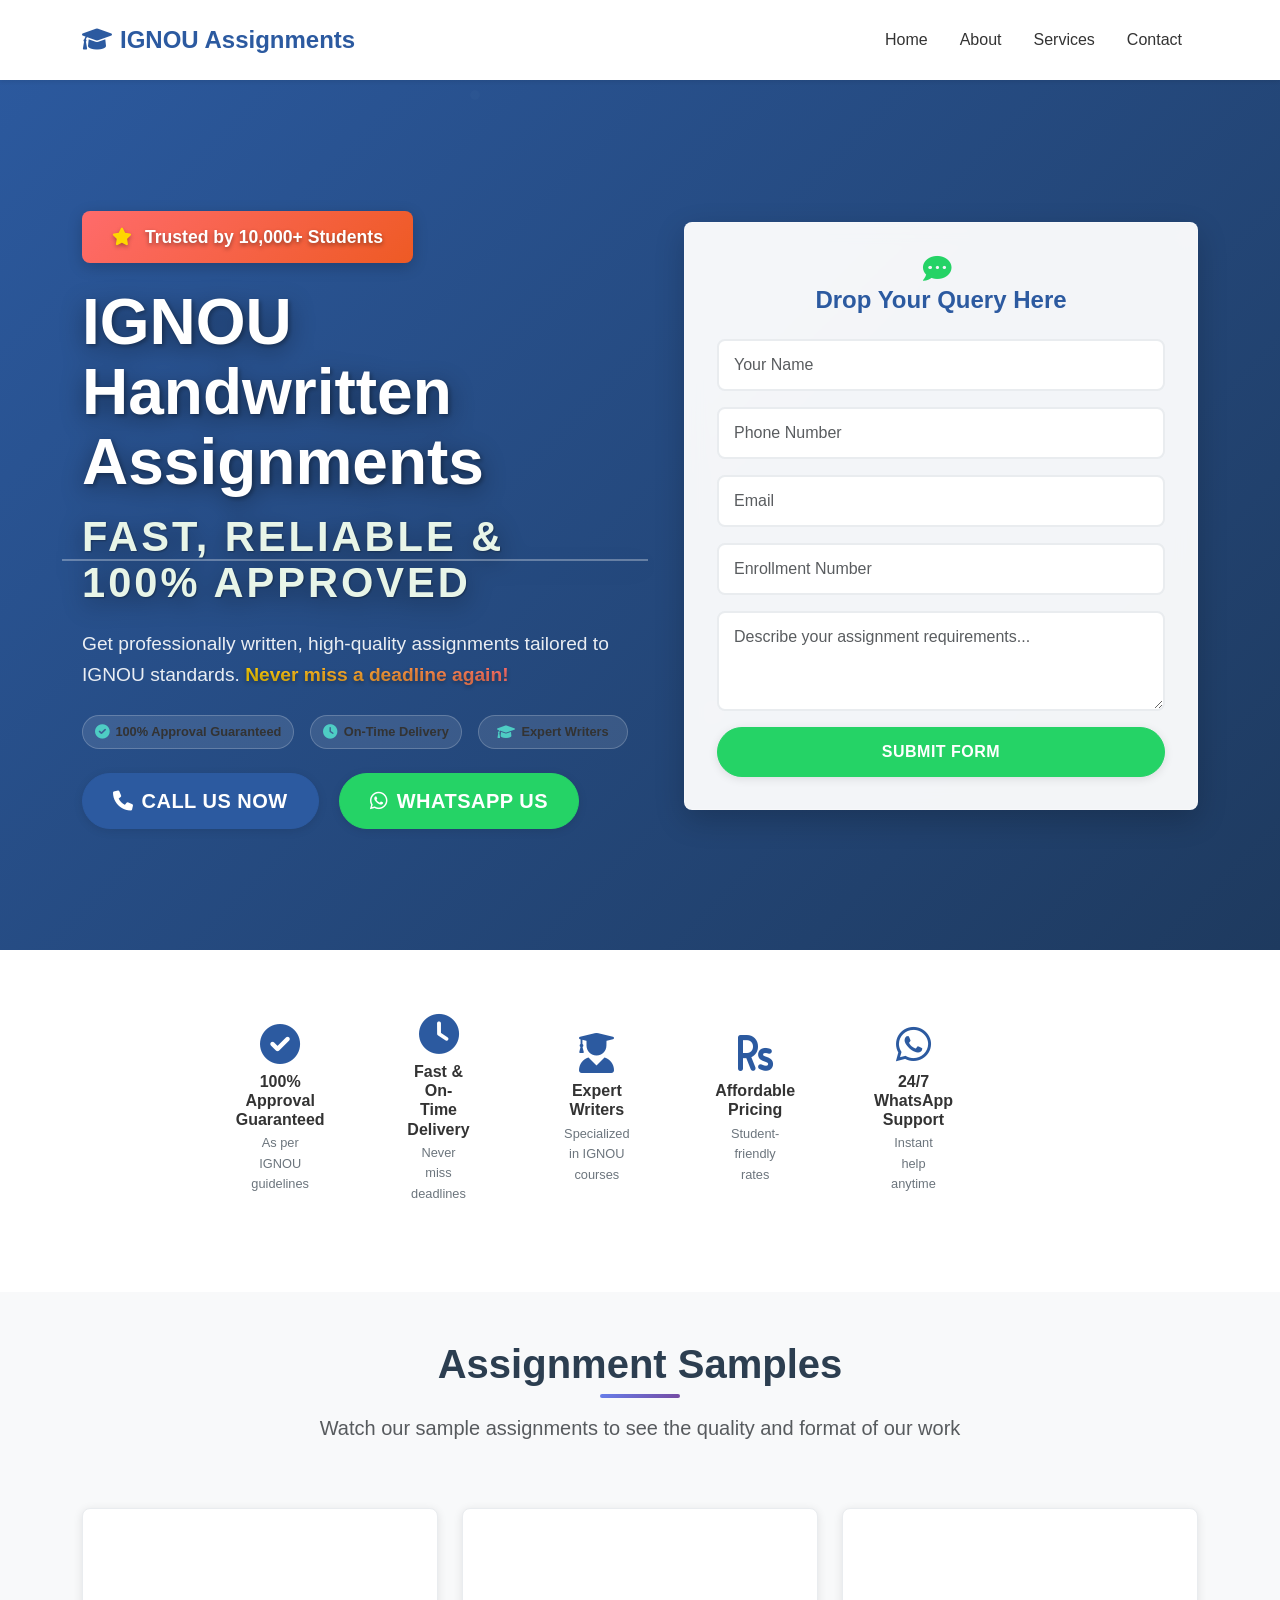
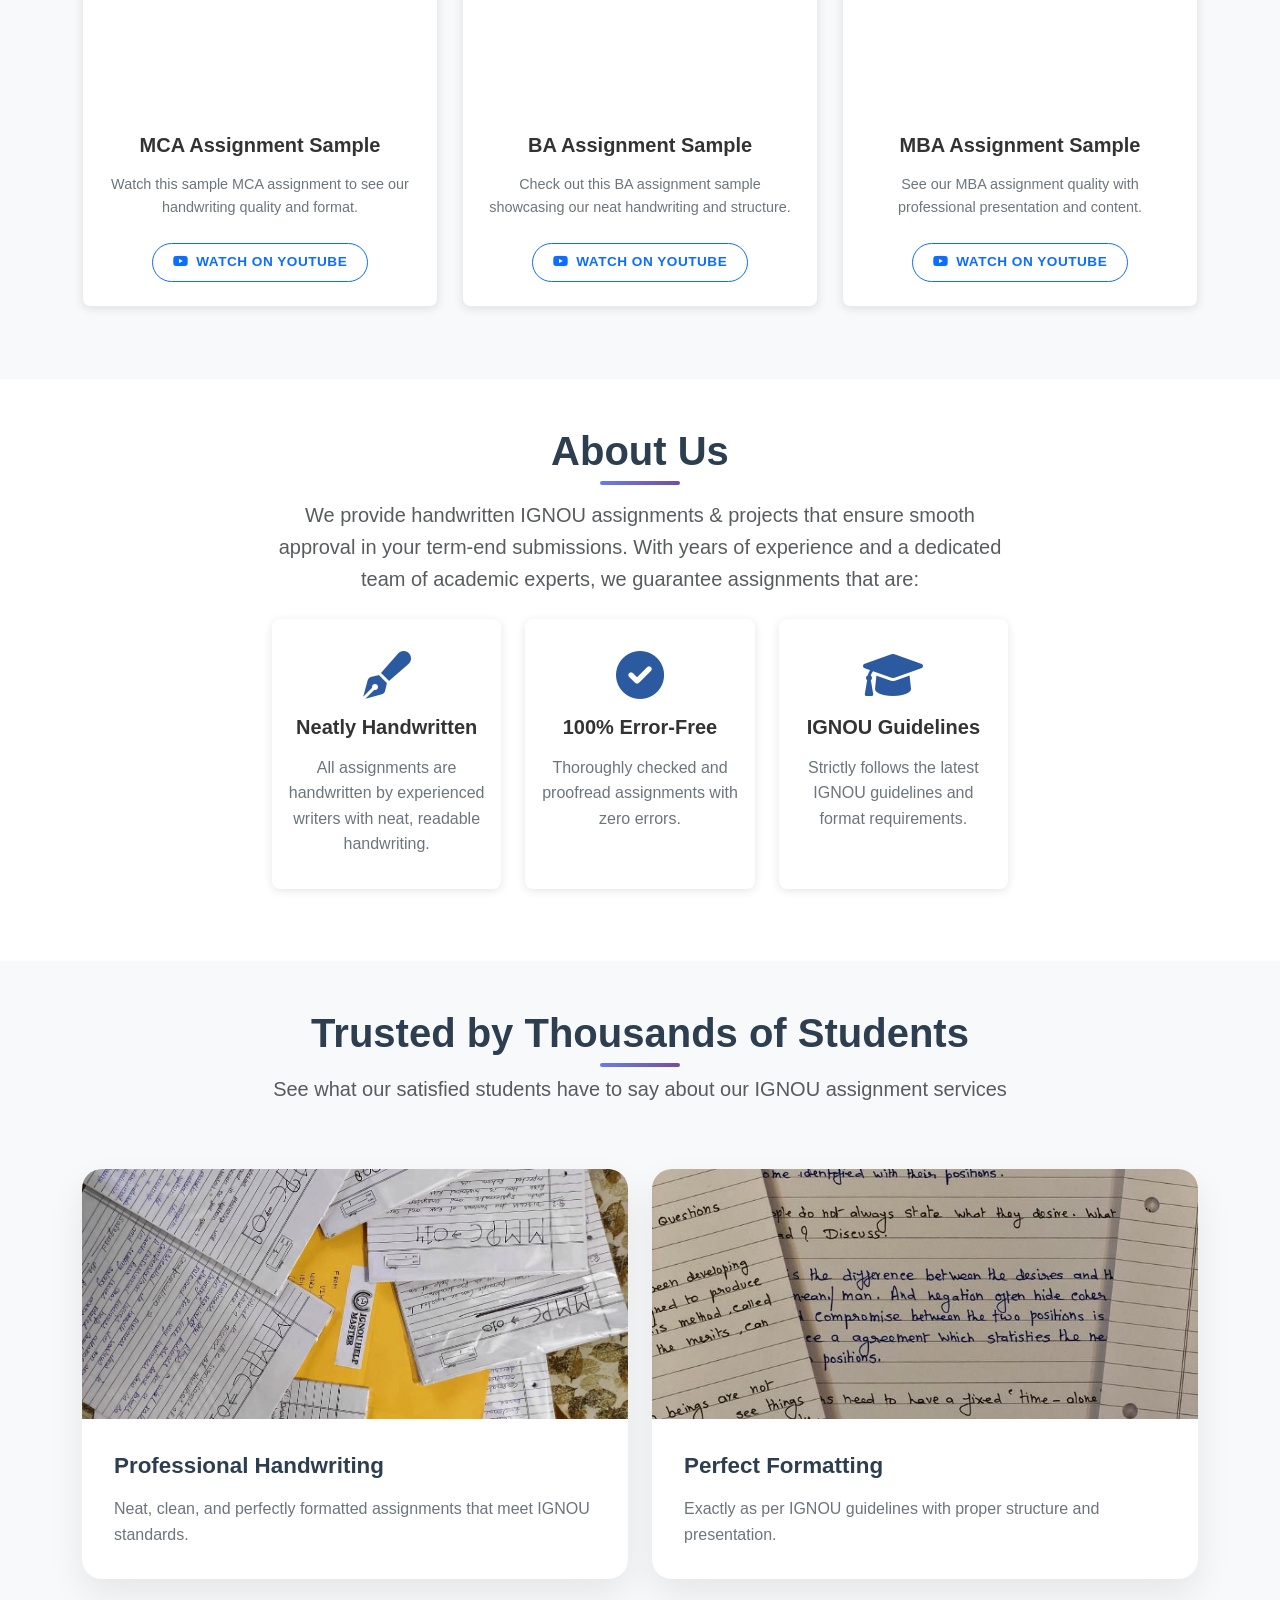
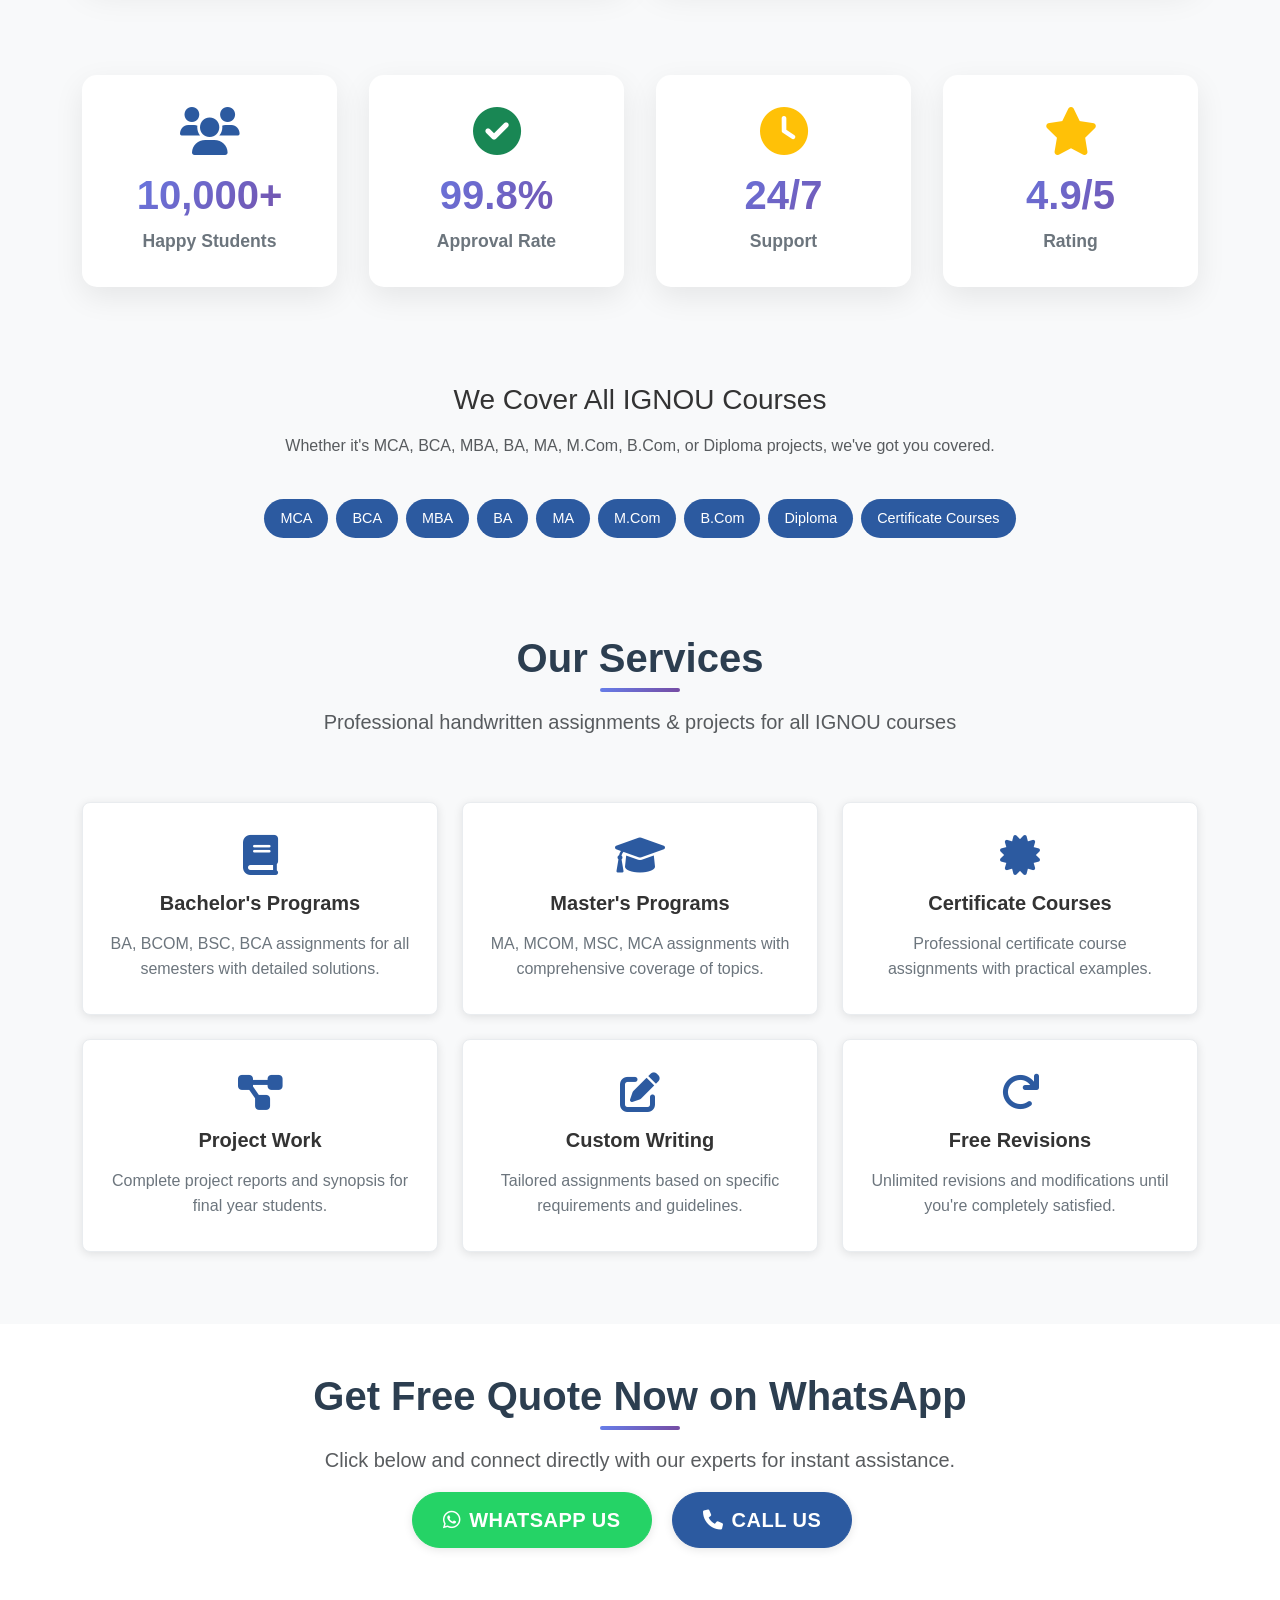
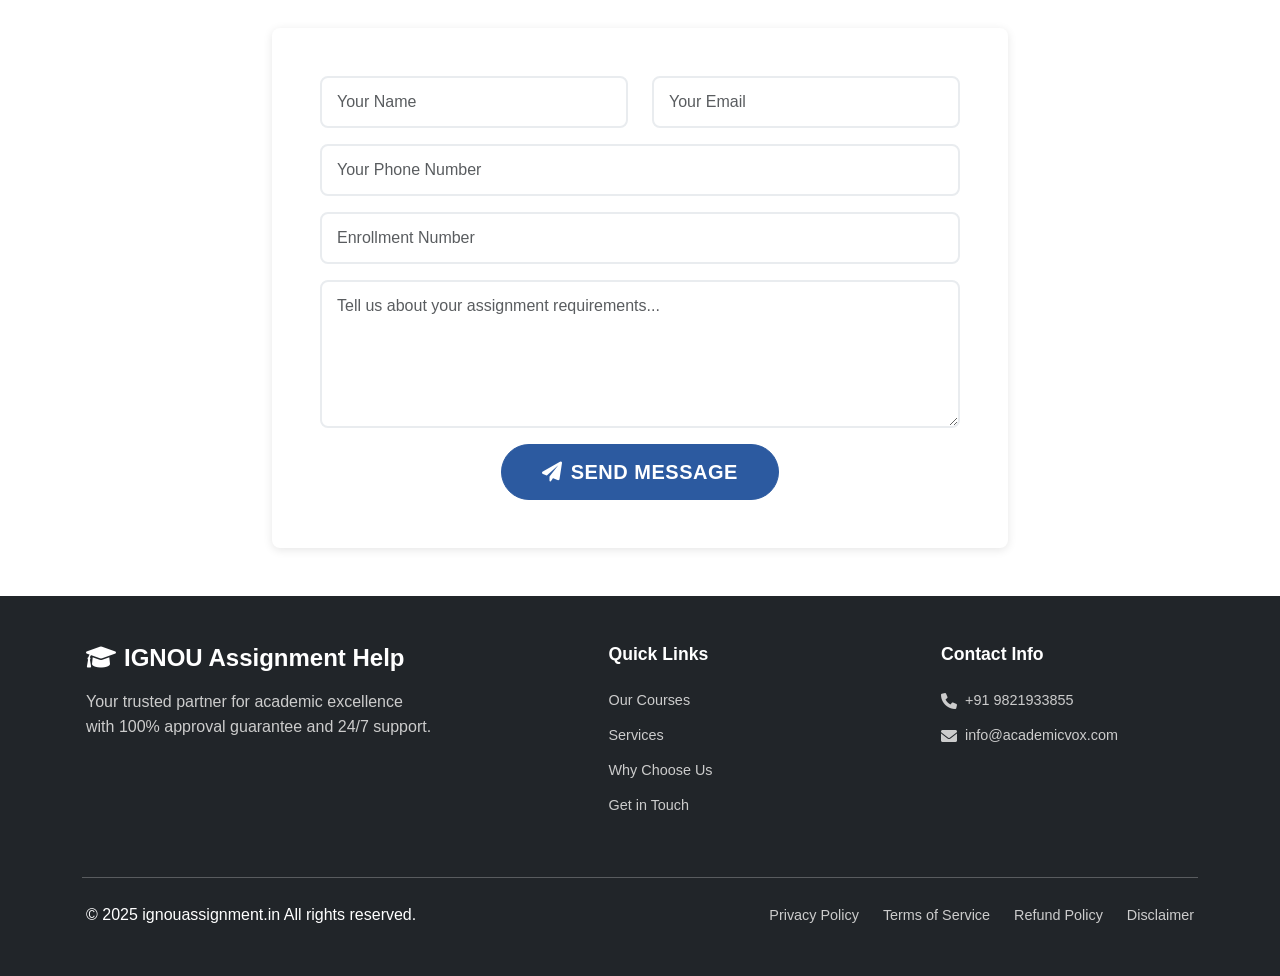
==== index.html @ 83b1ec59 "Add files via upload" ====
<!DOCTYPE html>
<html lang="en">
<head>
    <meta charset="UTF-8">
    <meta name="viewport" content="width=device-width, initial-scale=1.0">
    <title>IGNOU Handwritten Assignments - Professional Assignment Services</title>
    
    <!-- Bootstrap CSS -->
    <link href="https://cdn.jsdelivr.net/npm/bootstrap@5.3.0/dist/css/bootstrap.min.css" rel="stylesheet">
    
    <!-- Custom CSS -->
    <link rel="stylesheet" href="styles.css">
    
    <!-- Font Awesome for icons -->
    <link rel="stylesheet" href="https://cdnjs.cloudflare.com/ajax/libs/font-awesome/6.0.0/css/all.min.css">
</head>
<body>
    <!-- Navigation -->
    <nav class="navbar navbar-expand-lg navbar-light bg-white shadow-sm fixed-top">
        <div class="container">
            <a class="navbar-brand fw-bold text-primary" href="#home">
                <i class="fas fa-graduation-cap me-2"></i>IGNOU Assignments
            </a>
            <button class="navbar-toggler" type="button" data-bs-toggle="collapse" data-bs-target="#navbarNav">
                <span class="navbar-toggler-icon"></span>
            </button>
            <div class="collapse navbar-collapse" id="navbarNav">
                <ul class="navbar-nav ms-auto">
                    <li class="nav-item">
                        <a class="nav-link" href="#home">Home</a>
                    </li>
                    <li class="nav-item">
                        <a class="nav-link" href="#about">About</a>
                    </li>
                    <li class="nav-item">
                        <a class="nav-link" href="#services">Services</a>
                    </li>
                    <li class="nav-item">
                        <a class="nav-link" href="#contact">Contact</a>
                    </li>
                </ul>
            </div>
        </div>
    </nav>

    <!-- Hero Section -->
    <section id="home" class="hero-section">
        <div class="container">
            <div class="row align-items-center min-vh-100">
                <div class="col-lg-6">
                    <div class="hero-content">
                        <div class="hero-badge mb-3">
                            <i class="fas fa-star me-2"></i>
                            <span>Trusted by 10,000+ Students</span>
                        </div>
                        <h2 class="hero-title mb-4">
                            <span class="title-main">IGNOU Handwritten Assignments</span>
                            <span class="title-subtitle">Fast, Reliable & 100% Approved</span>
                        </h2>
                        <p class="hero-description mb-4">
                            Get professionally written, high-quality assignments tailored to IGNOU standards. 
                            <span class="highlight-text">Never miss a deadline again!</span>
                        </p>
                        <div class="hero-features mb-4">
                            <div class="feature-item">
                                <i class="fas fa-check-circle"></i>
                                <span>100% Approval Guaranteed</span>
                            </div>
                            <div class="feature-item">
                                <i class="fas fa-clock"></i>
                                <span>On-Time Delivery</span>
                            </div>
                            <div class="feature-item">
                                <i class="fas fa-graduation-cap"></i>
                                <span>Expert Writers</span>
                            </div>
                        </div>
                        <div class="hero-buttons">
                            <a href="tel:+919821933855" class="btn btn-primary btn-lg me-3 mb-2 hero-btn">
                                <i class="fas fa-phone me-2"></i>Call Us Now
                            </a>
                            <a href="https://wa.me/919821933855" class="btn btn-success btn-lg me-3 mb-2 hero-btn" target="_blank">
                                <i class="fab fa-whatsapp me-2"></i>WhatsApp Us
                            </a>
                            <!-- Debug button - remove in production -->
                            <button onclick="showQueryPopup()" class="btn btn-warning btn-lg me-3 mb-2 hero-btn" style="display: none;" id="debug-popup-btn">
                                <i class="fas fa-bug me-2"></i>Test Popup
                            </button>
                        </div>
                    </div>
                </div>
                <div class="col-lg-6">
                    <div class="hero-query-box">
                        <div class="query-box-header">
                            <i class="fas fa-comment-dots me-2"></i>
                            <h4>Drop Your Query Here</h4>
                        </div>
                        <form class="query-form" id="queryForm">
                            <div class="mb-3">
                                <input type="text" class="form-control" id="name" name="name" placeholder="Your Name" required>
                            </div>
                            <div class="mb-3">
                                <input type="tel" class="form-control" id="phone" name="phone" placeholder="Phone Number" required>
                            </div>
                            <div class="mb-3">
                                <input type="email" class="form-control" id="email" name="email" placeholder="Email" required>
                            </div>
                            <div class="mb-3">
                                <input type="text" class="form-control" id="enrollment" name="enrollment" placeholder="Enrollment Number" required>
                            </div>
                            <div class="mb-3">
                                <textarea class="form-control" id="requirements" name="requirements" rows="3" placeholder="Describe your assignment requirements..." required></textarea>
                            </div>
                            <button type="submit" class="btn btn-success w-100">
                                Submit Form
                            </button>
                        </form>
                    </div>
                </div>
            </div>
        </div>
    </section>

    <!-- Key Highlights Section -->
    <section class="py-5 bg-white">
        <div class="container">
            <div class="row">
                <div class="col-lg-10 mx-auto">
                    <div class="row text-center">
                        <div class="col-md-2 col-6 mb-4">
                            <div class="highlight-item">
                                <i class="fas fa-check-circle highlight-icon"></i>
                                <h6>100% Approval Guaranteed</h6>
                                <small>As per IGNOU guidelines</small>
                            </div>
                        </div>
                        <div class="col-md-2 col-6 mb-4">
                            <div class="highlight-item">
                                <i class="fas fa-clock highlight-icon"></i>
                                <h6>Fast & On-Time Delivery</h6>
                                <small>Never miss deadlines</small>
                            </div>
                        </div>
                        <div class="col-md-2 col-6 mb-4">
                            <div class="highlight-item">
                                <i class="fas fa-user-graduate highlight-icon"></i>
                                <h6>Expert Writers</h6>
                                <small>Specialized in IGNOU courses</small>
                            </div>
                        </div>
                        <div class="col-md-2 col-6 mb-4">
                            <div class="highlight-item">
                                <i class="fas fa-rupee-sign highlight-icon"></i>
                                <h6>Affordable Pricing</h6>
                                <small>Student-friendly rates</small>
                            </div>
                        </div>
                        <div class="col-md-2 col-6 mb-4">
                            <div class="highlight-item">
                                <i class="fab fa-whatsapp highlight-icon"></i>
                                <h6>24/7 WhatsApp Support</h6>
                                <small>Instant help anytime</small>
                            </div>
                        </div>
                    </div>
                </div>
            </div>
        </div>
    </section>

    <!-- Assignment Samples Section -->
    <section class="py-5 bg-light">
        <div class="container">
            <div class="row">
                <div class="col-lg-8 mx-auto text-center mb-5">
                    <h2 class="section-title mb-4">Assignment Samples</h2>
                    <p class="lead text-muted">
                        Watch our sample assignments to see the quality and format of our work
                    </p>
                </div>
            </div>
            <div class="row">
                <div class="col-lg-4 col-md-6 mb-4">
                    <div class="sample-card">
                        <div class="sample-video">
                            <iframe 
                                src="https://www.youtube.com/embed/5ghpol6Y5t8"
                                title="Sample Assignment 1"
                                frameborder="0" 
                                allow="accelerometer; autoplay; clipboard-write; encrypted-media; gyroscope; picture-in-picture" 
                                allowfullscreen>
                            </iframe>
                        </div>
                        <div class="sample-content">
                            <h5>MCA Assignment Sample</h5>
                            <p>Watch this sample MCA assignment to see our handwriting quality and format.</p>
                            <a href="https://www.youtube.com/watch?v=5ghpol6Y5t8&embeds_referring_euri=https%3A%2F%2Fsales.ignouprojects.in%2F&source_ve_path=Mjg2NjY" class="btn btn-outline-primary" target="_blank">
                                <i class="fab fa-youtube me-2"></i>Watch on YouTube
                            </a>
                        </div>
                    </div>
                </div>
                <div class="col-lg-4 col-md-6 mb-4">
                    <div class="sample-card">
                        <div class="sample-video">
                            <iframe 
                                src="https://www.youtube.com/embed/5ghpol6Y5t8"
                                title="Sample Assignment 2"
                                frameborder="0" 
                                allow="accelerometer; autoplay; clipboard-write; encrypted-media; gyroscope; picture-in-picture" 
                                allowfullscreen>
                            </iframe>
                        </div>
                        <div class="sample-content">
                            <h5>BA Assignment Sample</h5>
                            <p>Check out this BA assignment sample showcasing our neat handwriting and structure.</p>
                            <a href="https://www.youtube.com/watch?v=5ghpol6Y5t8&embeds_referring_euri=https%3A%2F%2Fsales.ignouprojects.in%2F&source_ve_path=Mjg2NjY" class="btn btn-outline-primary" target="_blank">
                                <i class="fab fa-youtube me-2"></i>Watch on YouTube
                            </a>
                        </div>
                    </div>
                </div>
                <div class="col-lg-4 col-md-6 mb-4">
                    <div class="sample-card">
                        <div class="sample-video">
                            <iframe 
                                src="https://www.youtube.com/embed/5ghpol6Y5t8"
                                title="Sample Assignment 3"
                                frameborder="0" 
                                allow="accelerometer; autoplay; clipboard-write; encrypted-media; gyroscope; picture-in-picture" 
                                allowfullscreen>
                            </iframe>
                        </div>
                        <div class="sample-content">
                            <h5>MBA Assignment Sample</h5>
                            <p>See our MBA assignment quality with professional presentation and content.</p>
                            <a href="https://www.youtube.com/watch?v=5ghpol6Y5t8&embeds_referring_euri=https%3A%2F%2Fsales.ignouprojects.in%2F&source_ve_path=Mjg2NjY" class="btn btn-outline-primary" target="_blank">
                                <i class="fab fa-youtube me-2"></i>Watch on YouTube
                            </a>
                        </div>
                    </div>
                </div>
            </div>
        </div>
    </section>

    <!-- About Us Section -->
    <section id="about" class="py-5">
        <div class="container">
            <div class="row">
                <div class="col-lg-8 mx-auto text-center">
                    <h2 class="section-title mb-4">About Us</h2>
                    <p class="lead text-muted mb-4">
                        We provide handwritten IGNOU assignments & projects that ensure smooth approval in your term-end submissions.
                        With years of experience and a dedicated team of academic experts, we guarantee assignments that are:
                    </p>
                    <div class="row">
                        <div class="col-md-4 mb-4">
                            <div class="feature-card">
                                <i class="fas fa-pen-fancy feature-icon"></i>
                                <h5>Neatly Handwritten</h5>
                                <p>All assignments are handwritten by experienced writers with neat, readable handwriting.</p>
                            </div>
                        </div>
                        <div class="col-md-4 mb-4">
                            <div class="feature-card">
                                <i class="fas fa-check-circle feature-icon"></i>
                                <h5>100% Error-Free</h5>
                                <p>Thoroughly checked and proofread assignments with zero errors.</p>
                            </div>
                        </div>
                        <div class="col-md-4 mb-4">
                            <div class="feature-card">
                                <i class="fas fa-graduation-cap feature-icon"></i>
                                <h5>IGNOU Guidelines</h5>
                                <p>Strictly follows the latest IGNOU guidelines and format requirements.</p>
                            </div>
                        </div>
                    </div>
                </div>
            </div>
        </div>
          </section>

      <!-- Social Proof Section -->
      <section class="py-5 bg-light">
          <div class="container">
              <div class="row justify-content-center mb-5">
                  <div class="col-lg-8 text-center">
                      <h2 class="section-title mb-3">Trusted by Thousands of Students</h2>
                      <p class="lead text-muted">See what our satisfied students have to say about our IGNOU assignment services</p>
                  </div>
              </div>
              
              <div class="row g-4">
                  <div class="col-lg-6">
                      <div class="social-proof-card">
                          <div class="card-image">
                              <img src="img2.jpg" alt="Assignment Sample 1" class="img-fluid">
                              <div class="image-overlay">
                                  <div class="overlay-content">
                                      <i class="fas fa-star text-warning"></i>
                                      <span class="rating-text">5.0 Rating</span>
                                  </div>
                              </div>
                          </div>
                          <div class="card-content">
                              <h5 class="card-title">Professional Handwriting</h5>
                              <p class="card-text">Neat, clean, and perfectly formatted assignments that meet IGNOU standards.</p>
                              
                          </div>
                      </div>
                  </div>
                  
                  <div class="col-lg-6">
                      <div class="social-proof-card">
                          <div class="card-image">
                              <img src="img1.jpg" alt="Assignment Sample 2" class="img-fluid">
                              <div class="image-overlay">
                                  <div class="overlay-content">
                                      <i class="fas fa-check-circle text-success"></i>
                                      <span class="rating-text">100% Approved</span>
                                  </div>
                              </div>
                          </div>
                          <div class="card-content">
                              <h5 class="card-title">Perfect Formatting</h5>
                              <p class="card-text">Exactly as per IGNOU guidelines with proper structure and presentation.</p>
                              
                          </div>
                      </div>
                  </div>
              </div>
              
              <div class="row mt-5">
                  <div class="col-12 text-center">
                      <div class="trust-indicators">
                          <div class="trust-item">
                              <i class="fas fa-users text-primary"></i>
                              <h4 class="trust-number">10,000+</h4>
                              <p class="trust-label">Happy Students</p>
                          </div>
                          <div class="trust-item">
                              <i class="fas fa-check-circle text-success"></i>
                              <h4 class="trust-number">99.8%</h4>
                              <p class="trust-label">Approval Rate</p>
                          </div>
                          <div class="trust-item">
                              <i class="fas fa-clock text-warning"></i>
                              <h4 class="trust-number">24/7</h4>
                              <p class="trust-label">Support</p>
                          </div>
                          <div class="trust-item">
                              <i class="fas fa-star text-warning"></i>
                              <h4 class="trust-number">4.9/5</h4>
                              <p class="trust-label">Rating</p>
                          </div>
                      </div>
                  </div>
              </div>
          </div>
      </section>
  
      <!-- Course Coverage Section -->
    <section class="py-5 bg-light">
        <div class="container">
            <div class="row">
                <div class="col-lg-8 mx-auto text-center mb-4">
                    <h3 class="mb-3">We Cover All IGNOU Courses</h3>
                    <p class="text-muted">Whether it's MCA, BCA, MBA, BA, MA, M.Com, B.Com, or Diploma projects, we've got you covered.</p>
                </div>
            </div>
            <div class="row">
                <div class="col-lg-10 mx-auto">
                    <div class="course-tags">
                        <span class="course-tag">MCA</span>
                        <span class="course-tag">BCA</span>
                        <span class="course-tag">MBA</span>
                        <span class="course-tag">BA</span>
                        <span class="course-tag">MA</span>
                        <span class="course-tag">M.Com</span>
                        <span class="course-tag">B.Com</span>
                        <span class="course-tag">Diploma</span>
                        <span class="course-tag">Certificate Courses</span>
                    </div>
                </div>
            </div>
        </div>
    </section>

    <!-- Services Section -->
    <section id="services" class="py-5 bg-light">
        <div class="container">
            <div class="row">
                <div class="col-lg-8 mx-auto text-center mb-5">
                    <h2 class="section-title mb-4">Our Services</h2>
                    <p class="lead text-muted">
                        Professional handwritten assignments & projects for all IGNOU courses
                    </p>
                </div>
            </div>
            <div class="row">
                <div class="col-lg-4 col-md-6 mb-4">
                    <div class="service-card">
                        <i class="fas fa-book service-icon"></i>
                        <h5>Bachelor's Programs</h5>
                        <p>BA, BCOM, BSC, BCA assignments for all semesters with detailed solutions.</p>
                    </div>
                </div>
                <div class="col-lg-4 col-md-6 mb-4">
                    <div class="service-card">
                        <i class="fas fa-graduation-cap service-icon"></i>
                        <h5>Master's Programs</h5>
                        <p>MA, MCOM, MSC, MCA assignments with comprehensive coverage of topics.</p>
                    </div>
                </div>
                <div class="col-lg-4 col-md-6 mb-4">
                    <div class="service-card">
                        <i class="fas fa-certificate service-icon"></i>
                        <h5>Certificate Courses</h5>
                        <p>Professional certificate course assignments with practical examples.</p>
                    </div>
                </div>
                <div class="col-lg-4 col-md-6 mb-4">
                    <div class="service-card">
                        <i class="fas fa-project-diagram service-icon"></i>
                        <h5>Project Work</h5>
                        <p>Complete project reports and synopsis for final year students.</p>
                    </div>
                </div>
                <div class="col-lg-4 col-md-6 mb-4">
                    <div class="service-card">
                        <i class="fas fa-edit service-icon"></i>
                        <h5>Custom Writing</h5>
                        <p>Tailored assignments based on specific requirements and guidelines.</p>
                    </div>
                </div>
                <div class="col-lg-4 col-md-6 mb-4">
                    <div class="service-card">
                        <i class="fas fa-redo service-icon"></i>
                        <h5>Free Revisions</h5>
                        <p>Unlimited revisions and modifications until you're completely satisfied.</p>
                    </div>
                </div>
            </div>
        </div>
    </section>

    <!-- Contact Section -->
    <section id="contact" class="py-5">
        <div class="container">
            <div class="row">
                <div class="col-lg-8 mx-auto text-center mb-5">
                    <h2 class="section-title mb-4">Get Free Quote Now on WhatsApp</h2>
                    <p class="lead text-muted">
                        Click below and connect directly with our experts for instant assistance.
                    </p>
                    <div class="cta-buttons mb-4">
                        <a href="https://wa.me/919821933855" class="btn btn-success btn-lg me-3 mb-2" target="_blank">
                            <i class="fab fa-whatsapp me-2"></i>WhatsApp Us
                        </a>
                        <a href="tel:+919821933855" class="btn btn-primary btn-lg me-3 mb-2">
                            <i class="fas fa-phone me-2"></i>Call Us
                        </a>
                        
                    </div>
                </div>
            </div>
            <div class="row">
                <div class="col-lg-8 mx-auto">
                    <div class="contact-form">
                        <form id="contactForm">
                            <div class="row">
                                <div class="col-md-6 mb-3">
                                    <input type="text" class="form-control" id="contactName" name="name" placeholder="Your Name" required>
                                </div>
                                <div class="col-md-6 mb-3">
                                    <input type="email" class="form-control" id="contactEmail" name="email" placeholder="Your Email" required>
                                </div>
                            </div>
                            <div class="mb-3">
                                <input type="tel" class="form-control" id="contactPhone" name="phone" placeholder="Your Phone Number">
                            </div>
                                            <div class="mb-3">
                    <input type="text" class="form-control" id="contactEnrollment" name="enrollment" placeholder="Enrollment Number" required>
                </div>
                            <div class="mb-3">
                                <textarea class="form-control" id="contactMessage" name="message" rows="5" placeholder="Tell us about your assignment requirements..." required></textarea>
                            </div>
                            <div class="text-center">
                                <button type="submit" class="btn btn-primary btn-lg">
                                    <i class="fas fa-paper-plane me-2"></i>Send Message
                                </button>
                            </div>
                        </form>
                    </div>
                </div>
            </div>
        </div>
    </section>

    <!-- Footer -->
    <footer class="bg-dark text-white py-5">
        <div class="container">
            <div class="row justify-content-between">
                <div class="col-lg-4 col-md-6 mb-4">
                    <h5 class="footer-brand">
                        <i class="fas fa-graduation-cap me-2"></i>IGNOU Assignment Help
                    </h5>
                    <p class="footer-description">
                        Your trusted partner for academic excellence with 100% approval guarantee and 24/7 support.
                    </p>
                </div>
                <div class="col-lg-2 col-md-6 mb-4">
                    <h6 class="footer-title">Quick Links</h6>
                    <ul class="footer-links">
                        <li><a href="#about">Our Courses</a></li>
                        <li><a href="#services">Services</a></li>
                        <li><a href="#about">Why Choose Us</a></li>
                        <li><a href="#contact">Get in Touch</a></li>
                    </ul>
                </div>
                <div class="col-lg-3 col-md-6 mb-4">
                    <h6 class="footer-title">Contact Info</h6>
                    <div class="contact-info">
                        <p>
                            <i class="fas fa-phone me-2"></i>
                            <a href="tel:+919821933855">+91 9821933855</a>
                        </p>
                        <p>
                            <i class="fas fa-envelope me-2"></i>
                            <a href="mailto:info@academicvox.com">info@academicvox.com</a>
                        </p>
                    </div>
                </div>
            </div>
            <hr class="my-4">
            <div class="row align-items-center">
                <div class="col-md-6">
                    <p class="mb-0">&copy; 2025 ignouassignment.in All rights reserved.</p>
                </div>
                <div class="col-md-6 text-md-end">
                    <div class="footer-bottom-links">
                        <a href="#" target="_blank">Privacy Policy</a>
                        <a href="#" target="_blank">Terms of Service</a>
                        <a href="#" target="_blank">Refund Policy</a>
                        <a href="#" target="_blank">Disclaimer</a>
                    </div>
                </div>
            </div>
        </div>
    </footer>

    <!-- Query Popup -->
    <div id="query-popup" class="query-popup">
        <div class="query-popup-overlay" onclick="closeQueryPopup()"></div>
        <div class="query-popup-content">
            <div class="query-popup-header">
                <h4><i class="fas fa-comment-dots me-2"></i>Have a Question?</h4>
                <button class="query-popup-close" onclick="closeQueryPopup()">&times;</button>
            </div>
            <div class="query-popup-body">
                <p class="text-muted mb-3">Drop your query below and we'll get back to you within 24 hours!</p>
                <form id="queryPopupForm">
                    <div class="mb-3">
                        <input type="text" class="form-control" id="popupName" name="name" placeholder="Your Name" required>
                    </div>
                    <div class="mb-3">
                        <input type="email" class="form-control" id="popupEmail" name="email" placeholder="Your Email" required>
                    </div>
                    <div class="mb-3">
                        <textarea class="form-control" id="popupQuery" name="query" rows="4" placeholder="Your Query..." required></textarea>
                    </div>
                    <button type="submit" class="btn btn-primary w-100">
                        <i class="fas fa-paper-plane me-2"></i>Send Query
                    </button>
                </form>
            </div>
        </div>
    </div>

    
    <!-- Bootstrap JS -->
    <script src="https://cdn.jsdelivr.net/npm/bootstrap@5.3.0/dist/js/bootstrap.bundle.min.js"></script>
    
    
    <!-- Custom JS -->
    <script src="script.js">

        // For Query Form
document.getElementById("queryForm").addEventListener("submit", function (e) {
    e.preventDefault(); // stop default refresh
    if (this.checkValidity()) {
        window.location.href = "thank-you.html";
    } else {
        this.reportValidity();
    }
});

// For Contact Form
document.getElementById("contactForm").addEventListener("submit", function (e) {
    e.preventDefault();
    if (this.checkValidity()) {
        window.location.href = "thank-you.html";
    } else {
        this.reportValidity();
    }
});

    </script>
</body>
</html>
---- styles.css ----
/* Custom CSS for IGNOU Assignments Website */

/* Root Variables */
:root {
    --primary-color: #2c5aa0;
    --secondary-color: #f8f9fa;
    --accent-color: #25d366;
    --text-dark: #333;
    --text-muted: #6c757d;
    --shadow: 0 2px 10px rgba(0,0,0,0.1);
    --border-radius: 8px;
}

/* Global Styles */
body {
    font-family: 'Segoe UI', Tahoma, Geneva, Verdana, sans-serif;
    line-height: 1.6;
    color: var(--text-dark);
}

/* Smooth scrolling */
html {
    scroll-behavior: smooth;
}

/* Navigation Styles */
.navbar {
    transition: all 0.3s ease;
    padding: 1rem 0;
}

.navbar-brand {
    font-size: 1.5rem;
    color: var(--primary-color) !important;
}

.nav-link {
    font-weight: 500;
    color: var(--text-dark) !important;
    transition: color 0.3s ease;
    margin: 0 0.5rem;
}

.nav-link:hover {
    color: var(--primary-color) !important;
}

/* Hero Section */
.hero-section {
    background: linear-gradient(135deg, var(--primary-color) 0%, #1e3a5f 100%);
    min-height: 100vh;
    display: flex;
    align-items: center;
    position: relative;
    overflow: hidden;
    padding-top: 50px;
}

.hero-section::before {
    content: '';
    position: absolute;
    top: 0;
    left: 0;
    right: 0;
    bottom: 0;
    background: url('data:image/svg+xml,<svg xmlns="http://www.w3.org/2000/svg" viewBox="0 0 100 100"><defs><pattern id="grain" width="100" height="100" patternUnits="userSpaceOnUse"><circle cx="25" cy="25" r="1" fill="rgba(255,255,255,0.1)"/><circle cx="75" cy="75" r="1" fill="rgba(255,255,255,0.1)"/><circle cx="50" cy="10" r="0.5" fill="rgba(255,255,255,0.05)"/><circle cx="10" cy="60" r="0.5" fill="rgba(255,255,255,0.05)"/><circle cx="90" cy="40" r="0.5" fill="rgba(255,255,255,0.05)"/></pattern></defs><rect width="100" height="100" fill="url(%23grain)"/></svg>') repeat;
    opacity: 0.3;
}

.hero-content {
    position: relative;
    z-index: 2;
}

/* Enhanced Hero Title */
.hero-title {
    font-size: 4rem;
    font-weight: 900;
    line-height: 1.1;
    margin-bottom: 1.5rem;
    text-shadow: 4px 4px 8px rgba(0,0,0,0.5), 0 0 25px rgba(255,255,255,0.4);
    animation: titleSlideIn 1s ease-out;
    filter: drop-shadow(0 6px 12px rgba(0,0,0,0.4));
}

.title-main {
    display: block;
    color: #ffffff;
    margin-bottom: 0.5rem;
    position: relative;
    text-shadow: 2px 2px 4px rgba(0,0,0,0.3);
    font-family: 'Arial Black', Arial, sans-serif;
}

.title-subtitle {
    display: block;
    font-size: 0.65em;
    font-weight: 700;
    color: #e8f5e8;
    text-transform: uppercase;
    letter-spacing: 3px;
    position: relative;
    margin-top: 1rem;
    text-shadow: 1px 1px 2px rgba(0,0,0,0.3);
}

.title-subtitle::before {
    content: '';
    position: absolute;
    top: 50%;
    left: -20px;
    right: -20px;
    height: 2px;
    background: rgba(255, 255, 255, 0.3);
    transform: translateY(-50%);
    z-index: -1;
}

@keyframes titleSlideIn {
    0% {
        opacity: 0;
        transform: translateY(50px);
    }
    100% {
        opacity: 1;
        transform: translateY(0);
    }
}

@keyframes titleGlow {
    0% {
        text-shadow: 2px 2px 4px rgba(0,0,0,0.3), 0 0 20px rgba(255,255,255,0.1);
    }
    100% {
        text-shadow: 2px 2px 4px rgba(0,0,0,0.3), 0 0 30px rgba(255,255,255,0.2);
    }
}

/* Hero Badge */
.hero-badge {
    display: inline-block;
    background: linear-gradient(135deg, #ff6b6b, #ee5a24);
    border: none;
    border-radius: 8px;
    padding: 12px 30px;
    font-size: 1.1rem;
    font-weight: 800;
    color: #ffffff;
    text-shadow: 0 2px 4px rgba(0, 0, 0, 0.4);
    box-shadow: 0 4px 15px rgba(0, 0, 0, 0.2);
    animation: fadeInUp 1s ease-out 0.2s both;
    margin-top: 3rem;
    margin-bottom: 2rem;
    position: relative;
    overflow: hidden;
}

.hero-badge::before {
    content: '';
    position: absolute;
    top: 0;
    left: -100%;
    width: 100%;
    height: 100%;
    background: linear-gradient(90deg, transparent, rgba(255, 255, 255, 0.3), transparent);
    transition: left 0.6s ease;
}

.hero-badge:hover::before {
    left: 100%;
}

.hero-badge i {
    color: #ffd700;
    text-shadow: 0 2px 4px rgba(0, 0, 0, 0.3);
    margin-right: 8px;
}

/* Hero Description */
.hero-description {
    font-size: 1.2rem;
    line-height: 1.6;
    color: rgba(255, 255, 255, 0.9);
    animation: fadeInUp 1s ease-out 0.6s both;
}

.highlight-text {
    background: linear-gradient(45deg, #ffd700, #ff6b6b);
    -webkit-background-clip: text;
    -webkit-text-fill-color: transparent;
    background-clip: text;
    font-weight: 700;
    text-shadow: 0 2px 4px rgba(0, 0, 0, 0.3);
}

/* Hero Features */
.hero-features {
    display: flex;
    flex-wrap: nowrap;
    gap: 1rem;
    animation: fadeInUp 1s ease-out 0.8s both;
    margin-top: 1rem;
}

.feature-item {
    display: flex;
    align-items: center;
    gap: 0.4rem;
    background: rgba(255, 255, 255, 0.1);
    backdrop-filter: blur(10px);
    border: 1px solid rgba(255, 255, 255, 0.2);
    border-radius: 20px;
    padding: 6px 12px;
    font-size: 0.8rem;
    font-weight: 600;
    transition: all 0.3s ease;
    flex: 1;
    justify-content: center;
    white-space: nowrap;
}

.feature-item:hover {
    background: rgba(255, 255, 255, 0.2);
    transform: translateY(-2px);
}

.feature-item i {
    color: #4ecdc4;
    font-size: 0.9rem;
}

/* Hero Buttons */
.hero-buttons {
    animation: fadeInUp 1s ease-out 1s both;
}

.hero-btn {
    border-radius: 50px;
    padding: 15px 30px;
    font-weight: 600;
    text-transform: uppercase;
    letter-spacing: 1px;
    transition: all 0.3s ease;
    box-shadow: 0 4px 15px rgba(0, 0, 0, 0.2);
    position: relative;
    overflow: hidden;
}

.hero-btn::before {
    content: '';
    position: absolute;
    top: 0;
    left: -100%;
    width: 100%;
    height: 100%;
    background: linear-gradient(90deg, transparent, rgba(255, 255, 255, 0.2), transparent);
    transition: left 0.5s ease;
}

.hero-btn:hover::before {
    left: 100%;
}

.hero-btn:hover {
    transform: translateY(-3px);
    box-shadow: 0 8px 25px rgba(0, 0, 0, 0.3);
}


/* Additional Animations */
@keyframes fadeInUp {
    from {
        opacity: 0;
        transform: translateY(30px);
    }
    to {
        opacity: 1;
        transform: translateY(0);
    }
}

@keyframes pulse {
    0%, 100% {
        transform: scale(1);
    }
    50% {
        transform: scale(1.1);
    }
}

@keyframes badgeGlow {
    0% {
        box-shadow: 0 4px 15px rgba(0, 0, 0, 0.2), 0 0 20px rgba(255, 255, 255, 0.1);
    }
    100% {
        box-shadow: 0 4px 15px rgba(0, 0, 0, 0.2), 0 0 30px rgba(255, 255, 255, 0.3);
    }
}

@keyframes starTwinkle {
    0%, 100% {
        transform: scale(1) rotate(0deg);
        opacity: 1;
    }
    50% {
        transform: scale(1.2) rotate(180deg);
        opacity: 0.8;
    }
}

@keyframes titleShine {
    0% {
        background-position: -200% center;
    }
    100% {
        background-position: 200% center;
    }
}





.hero-image {
    position: relative;
    z-index: 2;
}

/* Hero Query Box */
.hero-query-box {
    background: rgba(255, 255, 255, 0.95);
    border-radius: var(--border-radius);
    padding: 2rem;
    box-shadow: 0 10px 30px rgba(0,0,0,0.2);
    backdrop-filter: blur(10px);
    border: 1px solid rgba(255, 255, 255, 0.3);
    margin-left: 2rem;
    margin-top: 2rem;
}

.query-box-header {
    text-align: center;
    margin-bottom: 1.5rem;
    color: var(--primary-color);
}

.query-box-header h4 {
    font-weight: 600;
    margin: 0;
    font-size: 1.5rem;
}

.query-box-header i {
    font-size: 1.8rem;
    color: var(--accent-color);
}

.query-form .form-control {
    border: 2px solid #e9ecef;
    border-radius: var(--border-radius);
    padding: 12px 15px;
    font-size: 1rem;
    transition: all 0.3s ease;
    background: white;
}

.query-form .form-control:focus {
    border-color: var(--primary-color);
    box-shadow: 0 0 0 0.2rem rgba(44, 90, 160, 0.25);
    background: white;
}

.query-form .btn {
    border-radius: 50px;
    padding: 12px 20px;
    font-weight: 600;
    text-transform: uppercase;
    letter-spacing: 0.5px;
    transition: all 0.3s ease;
    box-shadow: var(--shadow);
}

.query-form .btn:hover {
    transform: translateY(-2px);
    box-shadow: 0 4px 15px rgba(0,0,0,0.2);
}

.hero-buttons .btn {
    border-radius: 50px;
    padding: 12px 30px;
    font-weight: 600;
    text-transform: uppercase;
    letter-spacing: 0.5px;
    transition: all 0.3s ease;
    box-shadow: var(--shadow);
}

.hero-buttons .btn:hover {
    transform: translateY(-2px);
    box-shadow: 0 4px 15px rgba(0,0,0,0.2);
}

/* Section Styles */
.section-title {
    font-size: 2.5rem;
    font-weight: 700;
    color: var(--text-dark);
    margin-bottom: 1rem;
    position: relative;
}

.section-title::after {
    content: '';
    position: absolute;
    bottom: -10px;
    left: 50%;
    transform: translateX(-50%);
    width: 60px;
    height: 4px;
    background: var(--primary-color);
    border-radius: 2px;
}

/* Feature Cards */
.feature-card {
    text-align: center;
    padding: 2rem 1rem;
    background: white;
    border-radius: var(--border-radius);
    box-shadow: var(--shadow);
    transition: transform 0.3s ease;
    height: 100%;
}

.feature-card:hover {
    transform: translateY(-5px);
}

.feature-icon {
    font-size: 3rem;
    color: var(--primary-color);
    margin-bottom: 1rem;
}

.feature-card h5 {
    font-weight: 600;
    margin-bottom: 1rem;
    color: var(--text-dark);
}

.feature-card p {
    color: var(--text-muted);
    margin-bottom: 0;
}

/* Service Cards */
.service-card {
    background: white;
    padding: 2rem 1.5rem;
    border-radius: var(--border-radius);
    box-shadow: var(--shadow);
    text-align: center;
    transition: all 0.3s ease;
    height: 100%;
    border: 1px solid #e9ecef;
}

.service-card:hover {
    transform: translateY(-5px);
    box-shadow: 0 8px 25px rgba(0,0,0,0.15);
    border-color: var(--primary-color);
}

.service-icon {
    font-size: 2.5rem;
    color: var(--primary-color);
    margin-bottom: 1rem;
}

.service-card h5 {
    font-weight: 600;
    margin-bottom: 1rem;
    color: var(--text-dark);
}

.service-card p {
    color: var(--text-muted);
    margin-bottom: 0;
}

/* Contact Form */
.contact-form {
    background: white;
    padding: 3rem;
    border-radius: var(--border-radius);
    box-shadow: var(--shadow);
}

.contact-form .form-control {
    border: 2px solid #e9ecef;
    border-radius: var(--border-radius);
    padding: 12px 15px;
    font-size: 1rem;
    transition: all 0.3s ease;
}

.contact-form .form-control:focus {
    border-color: var(--primary-color);
    box-shadow: 0 0 0 0.2rem rgba(44, 90, 160, 0.25);
}

.contact-form .btn {
    border-radius: 50px;
    padding: 12px 40px;
    font-weight: 600;
    text-transform: uppercase;
    letter-spacing: 0.5px;
}

/* Query Popup */
.query-popup {
    position: fixed;
    top: 0;
    left: 0;
    width: 100%;
    height: 100%;
    z-index: 9999;
    display: flex;
    align-items: center;
    justify-content: center;
    opacity: 0;
    visibility: hidden;
    transition: all 0.3s ease;
}

/* Debug: Make popup visible for testing */
.query-popup.debug {
    opacity: 1;
    visibility: visible;
}

.query-popup.show {
    opacity: 1;
    visibility: visible;
}

.query-popup-overlay {
    position: absolute;
    top: 0;
    left: 0;
    width: 100%;
    height: 100%;
    background: rgba(0, 0, 0, 0.5);
    backdrop-filter: blur(5px);
}

.query-popup-content {
    position: relative;
    background: white;
    border-radius: 15px;
    box-shadow: 0 20px 60px rgba(0, 0, 0, 0.3);
    max-width: 500px;
    width: 90%;
    max-height: 90vh;
    overflow-y: auto;
    transform: scale(0.8) translateY(50px);
    transition: all 0.3s cubic-bezier(0.34, 1.56, 0.64, 1);
}

.query-popup.show .query-popup-content {
    transform: scale(1) translateY(0);
}

.query-popup-header {
    background: linear-gradient(135deg, var(--primary-color), #1e3a5f);
    color: white;
    padding: 1.5rem;
    border-radius: 15px 15px 0 0;
    display: flex;
    align-items: center;
    justify-content: space-between;
    font-weight: 600;
}

.query-popup-header h4 {
    margin: 0;
    font-size: 1.3rem;
}

.query-popup-close {
    background: none;
    border: none;
    color: white;
    font-size: 1.8rem;
    cursor: pointer;
    padding: 0;
    width: 35px;
    height: 35px;
    display: flex;
    align-items: center;
    justify-content: center;
    border-radius: 50%;
    transition: all 0.3s ease;
    line-height: 1;
}

.query-popup-close:hover {
    background-color: rgba(255, 255, 255, 0.2);
    transform: rotate(90deg);
}

.query-popup-body {
    padding: 2rem;
}

.query-popup-body .form-control {
    border: 2px solid #e9ecef;
    border-radius: 10px;
    padding: 12px 15px;
    font-size: 1rem;
    transition: all 0.3s ease;
    background: #f8f9fa;
}

.query-popup-body .form-control:focus {
    border-color: var(--primary-color);
    box-shadow: 0 0 0 0.2rem rgba(44, 90, 160, 0.25);
    background: white;
}

.query-popup-body .btn {
    border-radius: 50px;
    padding: 12px 30px;
    font-weight: 600;
    text-transform: uppercase;
    letter-spacing: 0.5px;
    transition: all 0.3s ease;
    box-shadow: 0 4px 15px rgba(0, 0, 0, 0.2);
}

.query-popup-body .btn:hover {
    transform: translateY(-2px);
    box-shadow: 0 6px 20px rgba(0, 0, 0, 0.3);
}

/* Responsive Design for Query Popup */
@media (max-width: 768px) {
    .query-popup-content {
        width: 95%;
        margin: 1rem;
    }
    
    .query-popup-body {
        padding: 1.5rem;
    }
    
    .query-popup-header {
        padding: 1rem;
    }
    
    .query-popup-header h4 {
        font-size: 1.1rem;
    }
}

/* Footer */
footer {
    background: #1a1a1a !important;
}

.footer-brand {
    font-size: 1.5rem;
    font-weight: 700;
    color: white;
    margin-bottom: 1rem;
}

.footer-description {
    color: #ccc;
    line-height: 1.6;
    margin-bottom: 0;
}

.footer-title {
    font-size: 1.1rem;
    font-weight: 600;
    color: white;
    margin-bottom: 1.5rem;
    text-align: left;
}

.footer-links {
    list-style: none;
    padding: 0;
    margin: 0;
}

.footer-links li {
    margin-bottom: 0.75rem;
}

.footer-links a {
    color: #ccc;
    text-decoration: none;
    transition: color 0.3s ease;
    font-size: 0.9rem;
    display: block;
}

.footer-links a:hover {
    color: var(--accent-color);
}

.contact-info {
    margin-top: 0;
}

.contact-info p {
    color: #ccc;
    margin-bottom: 0.75rem;
    display: flex;
    align-items: center;
}

.contact-info a {
    color: #ccc;
    text-decoration: none;
    transition: color 0.3s ease;
    font-size: 0.9rem;
}

.contact-info a:hover {
    color: var(--accent-color);
}

.social-links a {
    text-decoration: none;
    transition: color 0.3s ease;
    margin-left: 1rem;
    font-size: 1.2rem;
}

.social-links a:hover {
    color: var(--accent-color) !important;
}

.footer-bottom-links {
    display: flex;
    gap: 1.5rem;
    justify-content: flex-end;
    flex-wrap: wrap;
}

.footer-bottom-links a {
    color: #ccc;
    text-decoration: none;
    font-size: 0.9rem;
    transition: color 0.3s ease;
}

.footer-bottom-links a:hover {
    color: var(--accent-color);
}

/* Footer bottom section spacing */
footer .row.align-items-center {
    margin-top: 1.5rem;
}

/* Equal spacing for footer columns */
footer .row > div {
    padding: 0 1rem;
}

footer .col-lg-4 {
    flex: 0 0 33.333333%;
    max-width: 33.333333%;
}

footer .col-lg-2 {
    flex: 0 0 16.666667%;
    max-width: 16.666667%;
}

footer .col-lg-3 {
    flex: 0 0 25%;
    max-width: 25%;
}

/* Responsive Design */
@media (max-width: 768px) {
    .hero-section {
        text-align: center;
        padding: 2rem 0;
        min-height: auto;
    }
    
    .hero-title {
        font-size: 2.5rem;
    }
    
    .hero-features {
        flex-wrap: wrap;
        gap: 0.8rem;
    }
    
    .feature-item {
        font-size: 0.75rem;
        padding: 5px 10px;
    }
    
    .hero-query-box {
        margin-left: 0;
        margin-top: 2rem;
    }
    
    .title-main {
        font-size: 1em;
    }
    
    .title-subtitle {
        font-size: 0.5em;
        letter-spacing: 1px;
    }
    
    .hero-buttons .btn {
        display: block;
        width: 100%;
        margin-bottom: 1rem;
    }
    
    .hero-buttons .btn:last-child {
        margin-bottom: 0;
    }
    
    .hero-query-box {
        margin-top: 2rem;
        margin-left: 0;
        padding: 1.5rem;
    }
    
    .query-box-header h4 {
        font-size: 1.3rem;
    }
    
    .section-title {
        font-size: 2rem;
    }
    
    .contact-form {
        padding: 2rem 1.5rem;
    }
    
    .whatsapp-popup {
        right: 10px;
        left: 10px;
        max-width: none;
    }

    /* Mobile-friendly highlight layout */
    .highlight-item {
        margin-left: 0;
        max-width: 100%;
    }

    .highlight-icon {
        font-size: 2rem;
    }

    /* Friendlier tap targets for form */
    .query-form .form-control {
        padding: 10px 12px;
        font-size: 0.95rem;
    }

    .query-form .btn {
        padding: 12px 18px;
        font-size: 0.95rem;
    }
}

@media (max-width: 576px) {
    .hero-title {
        font-size: 2rem;
    }
    
    .title-main {
        font-size: 1em;
    }
    
    .title-subtitle {
        font-size: 0.45em;
        letter-spacing: 0.5px;
    }
    
    .hero-icon {
        font-size: 5rem;
    }
    
    .feature-card,
    .service-card {
        margin-bottom: 2rem;
    }
    
    .highlight-item {
        margin-bottom: 1.5rem;
        margin-left: 0;
    }
    
    .sample-card {
        margin-bottom: 2rem;
    }
    
    .sample-video {
        height: 180px;
    }
    
    .course-tags {
        gap: 0.25rem;
    }
    
    .course-tag {
        padding: 0.4rem 0.8rem;
        font-size: 0.8rem;
    }
    
    .cta-buttons .btn {
        display: block;
        width: 100%;
        margin-bottom: 1rem;
    }
    
    .cta-buttons .btn:last-child {
        margin-bottom: 0;
    }
    
    .footer-brand {
        font-size: 1.3rem;
    }
    
    .footer-title {
        font-size: 1rem;
    }
    
    .footer-links a {
        font-size: 0.85rem;
    }
    
    .contact-info a {
        font-size: 0.9rem;
    }
    
    .footer-bottom-links {
        gap: 1rem;
        justify-content: center;
        margin-top: 1rem;
    }
    
    .footer-bottom-links a {
        font-size: 0.85rem;
    }

    /* Tighter mobile badge and headings */
    .hero-badge {
        padding: 10px 18px;
        font-size: 1rem;
        margin-top: 1.5rem;
    }

    .query-box-header h4 {
        font-size: 1.2rem;
    }

    /* Form controls and button sizing */
    .query-form .form-control {
        padding: 10px 12px;
        font-size: 0.95rem;
    }

    .query-form .btn {
        padding: 12px 16px;
        font-size: 0.95rem;
        width: 100%;
    }

    /* Ensure highlights stack neatly */
    .highlight-item {
        margin: 0 auto 1rem auto;
    }
}

/* Key Highlights Section */
.highlight-item {
    padding: 1rem;
    text-align: center;
    display: flex;
    flex-direction: column;
    align-items: center;
    justify-content: center;
    height: 100%;
    margin: 0 auto;
    max-width: 200px;
    margin-left: 4.5rem;
}

.highlight-icon {
    font-size: 2.5rem;
    color: var(--primary-color);
    margin-bottom: 0.5rem;
    display: block;
}

.highlight-item h6 {
    font-weight: 600;
    margin-bottom: 0.25rem;
    color: var(--text-dark);
    text-align: center;
}

.highlight-item small {
    color: var(--text-muted);
    font-size: 0.8rem;
    text-align: center;
    display: block;
}

/* Assignment Samples Section */
.sample-card {
    background: white;
    border-radius: var(--border-radius);
    box-shadow: var(--shadow);
    overflow: hidden;
    transition: all 0.3s ease;
    height: 100%;
    border: 1px solid #e9ecef;
}

.sample-card:hover {
    transform: translateY(-5px);
    box-shadow: 0 8px 25px rgba(0,0,0,0.15);
    border-color: var(--primary-color);
}

.sample-video {
    position: relative;
    width: 100%;
    height: 200px;
    overflow: hidden;
}

.sample-video iframe {
    width: 100%;
    height: 100%;
    border: none;
}

.sample-content {
    padding: 1.5rem;
    text-align: center;
}

.sample-content h5 {
    font-weight: 600;
    margin-bottom: 1rem;
    color: var(--text-dark);
}

.sample-content p {
    color: var(--text-muted);
    margin-bottom: 1.5rem;
    font-size: 0.9rem;
}

.sample-content .btn {
    border-radius: 50px;
    padding: 8px 20px;
    font-weight: 600;
    text-transform: uppercase;
    letter-spacing: 0.5px;
    font-size: 0.85rem;
    transition: all 0.3s ease;
}

.sample-content .btn:hover {
    transform: translateY(-2px);
    box-shadow: 0 4px 15px rgba(0,0,0,0.2);
}

/* Course Tags */
.course-tags {
    display: flex;
    flex-wrap: wrap;
    justify-content: center;
    gap: 0.5rem;
}

.course-tag {
    background: var(--primary-color);
    color: white;
    padding: 0.5rem 1rem;
    border-radius: 25px;
    font-size: 0.9rem;
    font-weight: 500;
    transition: all 0.3s ease;
}

.course-tag:hover {
    background: #1e3a5f;
    transform: translateY(-2px);
}

/* Social Proof Section */
.social-proof-card {
    background: white;
    border-radius: 20px;
    overflow: hidden;
    box-shadow: 0 15px 35px rgba(0, 0, 0, 0.08);
    transition: all 0.4s cubic-bezier(0.175, 0.885, 0.32, 1.275);
    height: 100%;
    position: relative;
}

.social-proof-card:hover {
    transform: translateY(-15px) scale(1.02);
    box-shadow: 0 25px 50px rgba(0, 0, 0, 0.15);
}

.card-image {
    position: relative;
    height: 250px;
    overflow: hidden;
}

.card-image img {
    width: 100%;
    height: 100%;
    object-fit: cover;
    transition: transform 0.4s ease;
}

.social-proof-card:hover .card-image img {
    transform: scale(1.1);
}

.image-overlay {
    position: absolute;
    top: 0;
    left: 0;
    right: 0;
    bottom: 0;
    background: linear-gradient(135deg, rgba(0, 123, 255, 0.9), rgba(40, 167, 69, 0.9));
    opacity: 0;
    transition: all 0.3s ease;
    display: flex;
    align-items: center;
    justify-content: center;
}

.social-proof-card:hover .image-overlay {
    opacity: 1;
}

.overlay-content {
    text-align: center;
    color: white;
    transform: translateY(20px);
    transition: transform 0.3s ease;
}

.social-proof-card:hover .overlay-content {
    transform: translateY(0);
}

.overlay-content i {
    font-size: 2.5rem;
    margin-bottom: 0.5rem;
    display: block;
}

.rating-text {
    font-size: 1.1rem;
    font-weight: 600;
    text-shadow: 0 2px 4px rgba(0, 0, 0, 0.3);
}

.card-content {
    padding: 2rem;
    position: relative;
}

.card-title {
    color: #2c3e50;
    font-size: 1.4rem;
    font-weight: 700;
    margin-bottom: 1rem;
    line-height: 1.3;
}

.card-text {
    color: #6c757d;
    line-height: 1.6;
    margin-bottom: 1.5rem;
    font-size: 1rem;
}

.student-info {
    display: flex;
    align-items: center;
    gap: 1rem;
    padding-top: 1rem;
    border-top: 2px solid #f8f9fa;
}

.student-avatar {
    width: 50px;
    height: 50px;
    background: linear-gradient(135deg, #667eea, #764ba2);
    border-radius: 50%;
    display: flex;
    align-items: center;
    justify-content: center;
    color: white;
    font-size: 1.2rem;
    box-shadow: 0 4px 15px rgba(102, 126, 234, 0.3);
}

.student-details h6 {
    color: #2c3e50;
    font-weight: 600;
    margin-bottom: 0.25rem;
    font-size: 1rem;
}

.student-course {
    color: #6c757d;
    font-size: 0.9rem;
    margin: 0;
}

/* Trust Indicators */
.trust-indicators {
    display: grid;
    grid-template-columns: repeat(auto-fit, minmax(200px, 1fr));
    gap: 2rem;
    margin-top: 3rem;
}

.trust-item {
    text-align: center;
    padding: 2rem 1rem;
    background: white;
    border-radius: 15px;
    box-shadow: 0 10px 30px rgba(0, 0, 0, 0.08);
    transition: all 0.3s ease;
    position: relative;
    overflow: hidden;
}

.trust-item::before {
    content: '';
    position: absolute;
    top: 0;
    left: -100%;
    width: 100%;
    height: 100%;
    background: linear-gradient(90deg, transparent, rgba(255, 255, 255, 0.4), transparent);
    transition: left 0.5s ease;
}

.trust-item:hover::before {
    left: 100%;
}

.trust-item:hover {
    transform: translateY(-10px);
    box-shadow: 0 20px 40px rgba(0, 0, 0, 0.15);
}

.trust-item i {
    font-size: 3rem;
    margin-bottom: 1rem;
    display: block;
}

.trust-number {
    font-size: 2.5rem;
    font-weight: 800;
    color: #2c3e50;
    margin-bottom: 0.5rem;
    background: linear-gradient(135deg, #667eea, #764ba2);
    -webkit-background-clip: text;
    -webkit-text-fill-color: transparent;
    background-clip: text;
}

.trust-label {
    color: #6c757d;
    font-weight: 600;
    font-size: 1.1rem;
    margin: 0;
}

/* Section Title */
.section-title {
    font-size: 2.5rem;
    font-weight: 800;
    color: #2c3e50;
    position: relative;
    margin-bottom: 1rem;
}

.section-title::after {
    content: '';
    position: absolute;
    bottom: -10px;
    left: 50%;
    transform: translateX(-50%);
    width: 80px;
    height: 4px;
    background: linear-gradient(135deg, #667eea, #764ba2);
    border-radius: 2px;
}

/* Responsive Design for Social Proof */
@media (max-width: 768px) {
    .social-proof-card {
        margin-bottom: 2rem;
    }
    
    .card-content {
        padding: 1.5rem;
    }
    
    .trust-indicators {
        grid-template-columns: repeat(2, 1fr);
        gap: 1rem;
    }
    
    .trust-item {
        padding: 1.5rem 1rem;
    }
    
    .trust-number {
        font-size: 2rem;
    }
    
    .section-title {
        font-size: 2rem;
    }
}

@media (max-width: 576px) {
    .trust-indicators {
        grid-template-columns: 1fr;
    }
    
    .student-info {
        flex-direction: column;
        text-align: center;
        gap: 0.75rem;
    }
}

/* CTA Buttons */
.cta-buttons .btn {
    border-radius: 50px;
    padding: 12px 30px;
    font-weight: 600;
    text-transform: uppercase;
    letter-spacing: 0.5px;
    transition: all 0.3s ease;
    box-shadow: var(--shadow);
}

.cta-buttons .btn:hover {
    transform: translateY(-2px);
    box-shadow: 0 4px 15px rgba(0,0,0,0.2);
}

/* Footer Trust Lines */
footer .row.text-center > div {
    font-size: 0.9rem;
    color: #ccc;
}

footer .row.text-center i {
    color: var(--accent-color);
}

/* Utility Classes */
.bg-light {
    background-color: var(--secondary-color) !important;
}

.text-primary {
    color: var(--primary-color) !important;
}

.btn-primary {
    background-color: var(--primary-color);
    border-color: var(--primary-color);
}

.btn-primary:hover {
    background-color: #1e3a5f;
    border-color: #1e3a5f;
}

.btn-success {
    background-color: var(--accent-color);
    border-color: var(--accent-color);
}

.btn-success:hover {
    background-color: #1da851;
    border-color: #1da851;
}

/* Animation for scroll reveal */
.fade-in {
    opacity: 0;
    transform: translateY(30px);
    transition: all 0.6s ease;
}

.fade-in.visible {
    opacity: 1;
    transform: translateY(0);
}
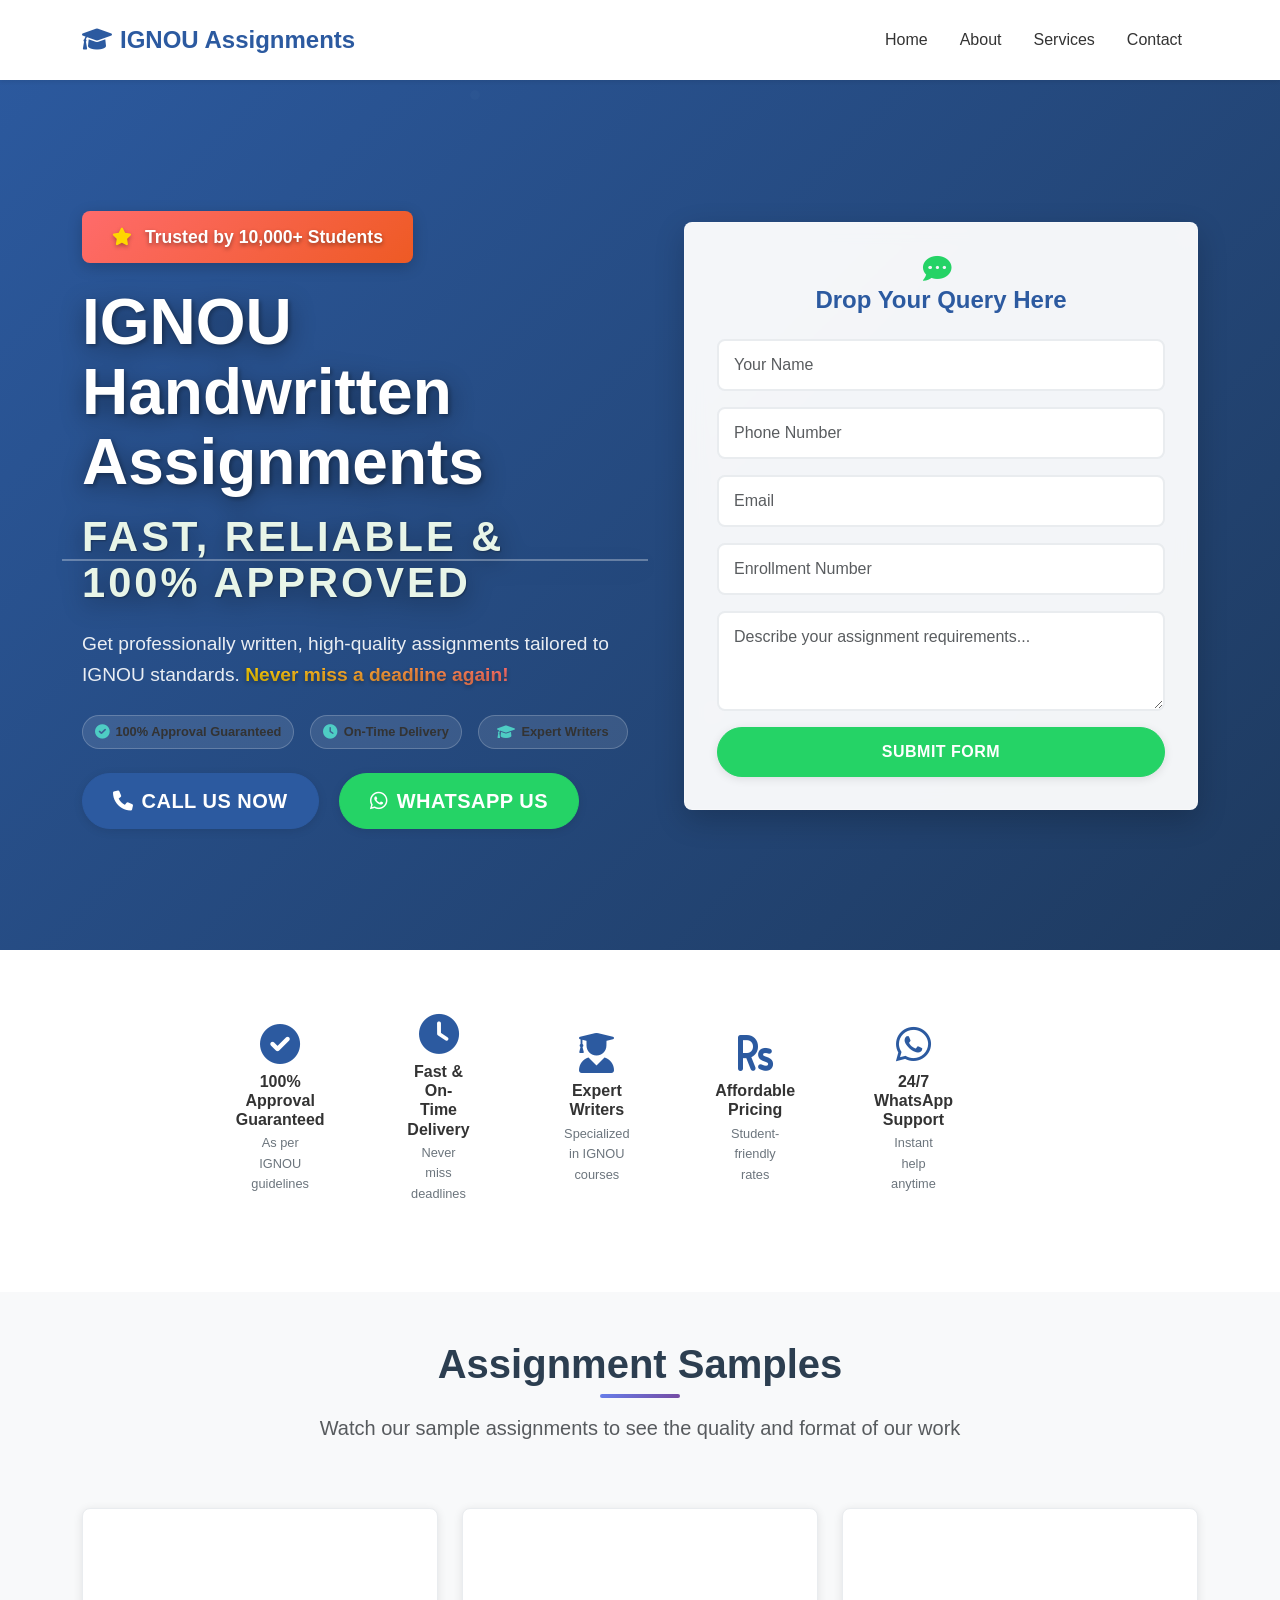
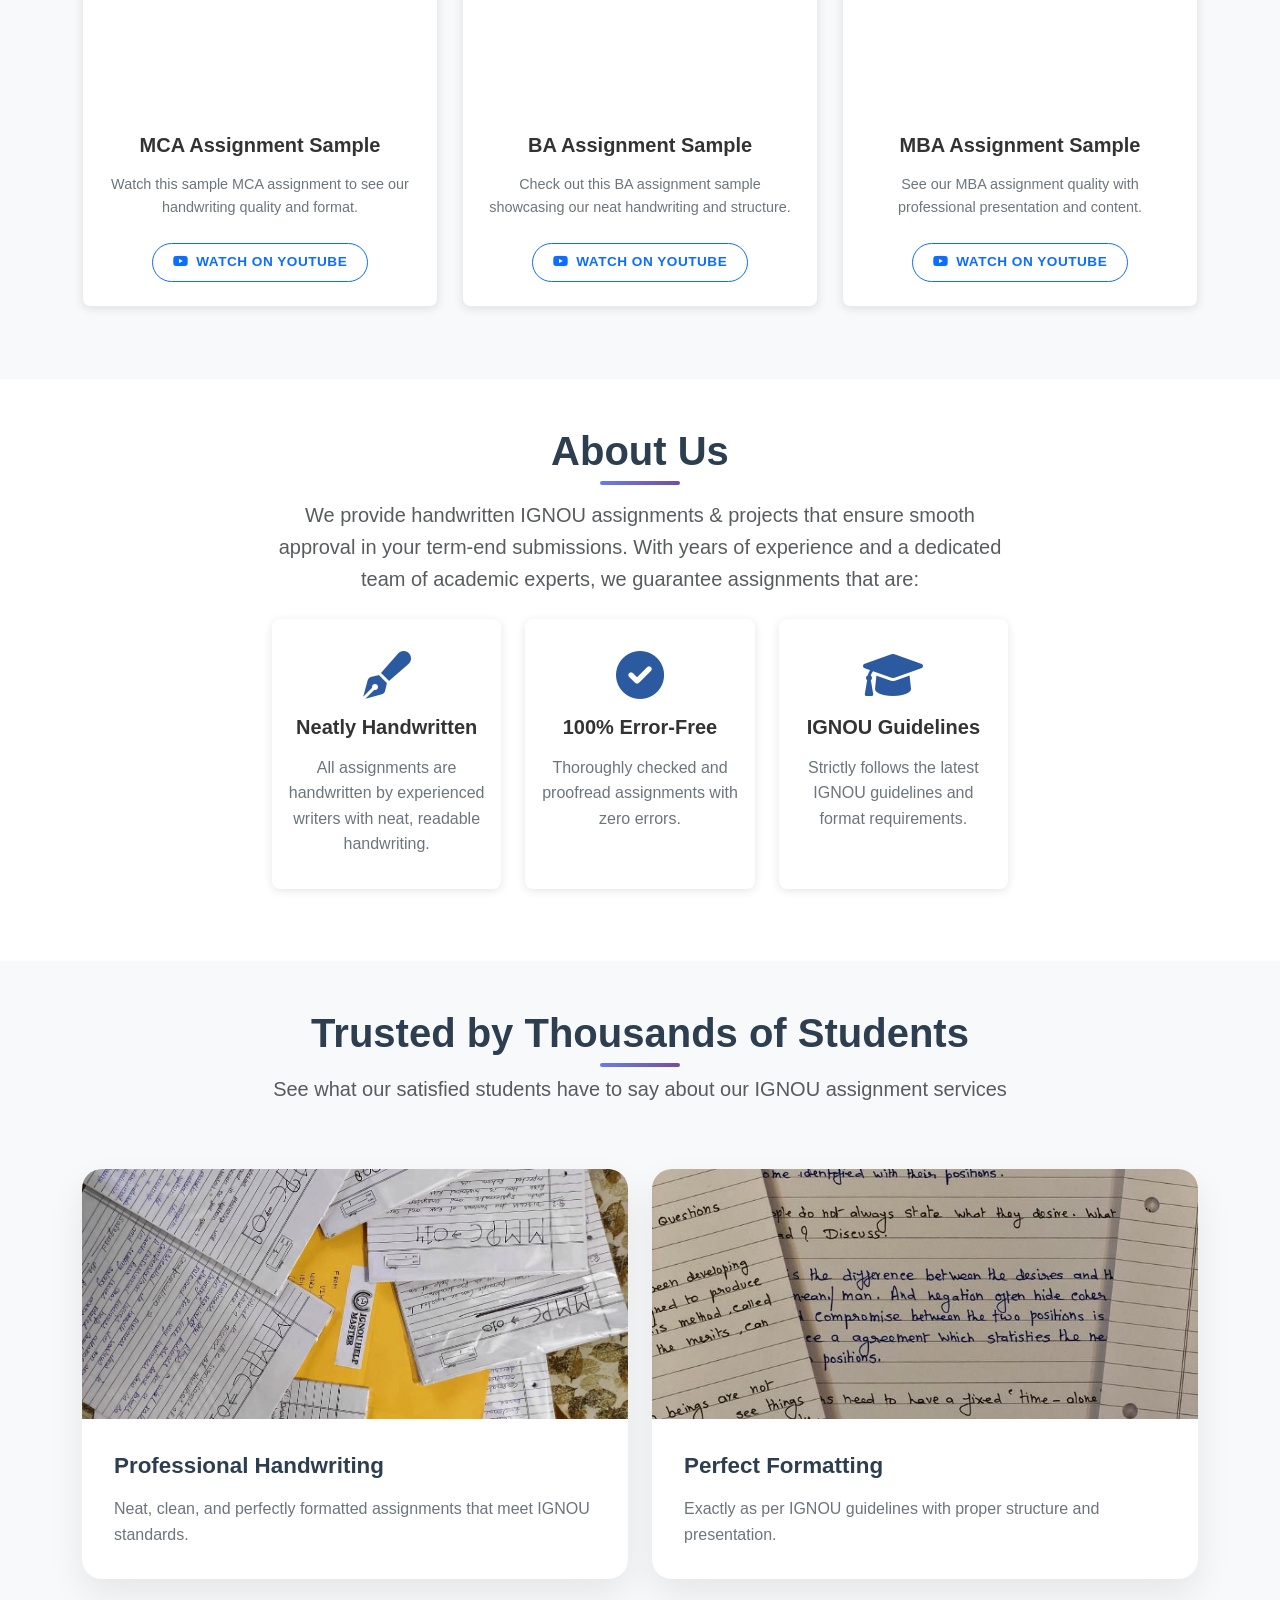
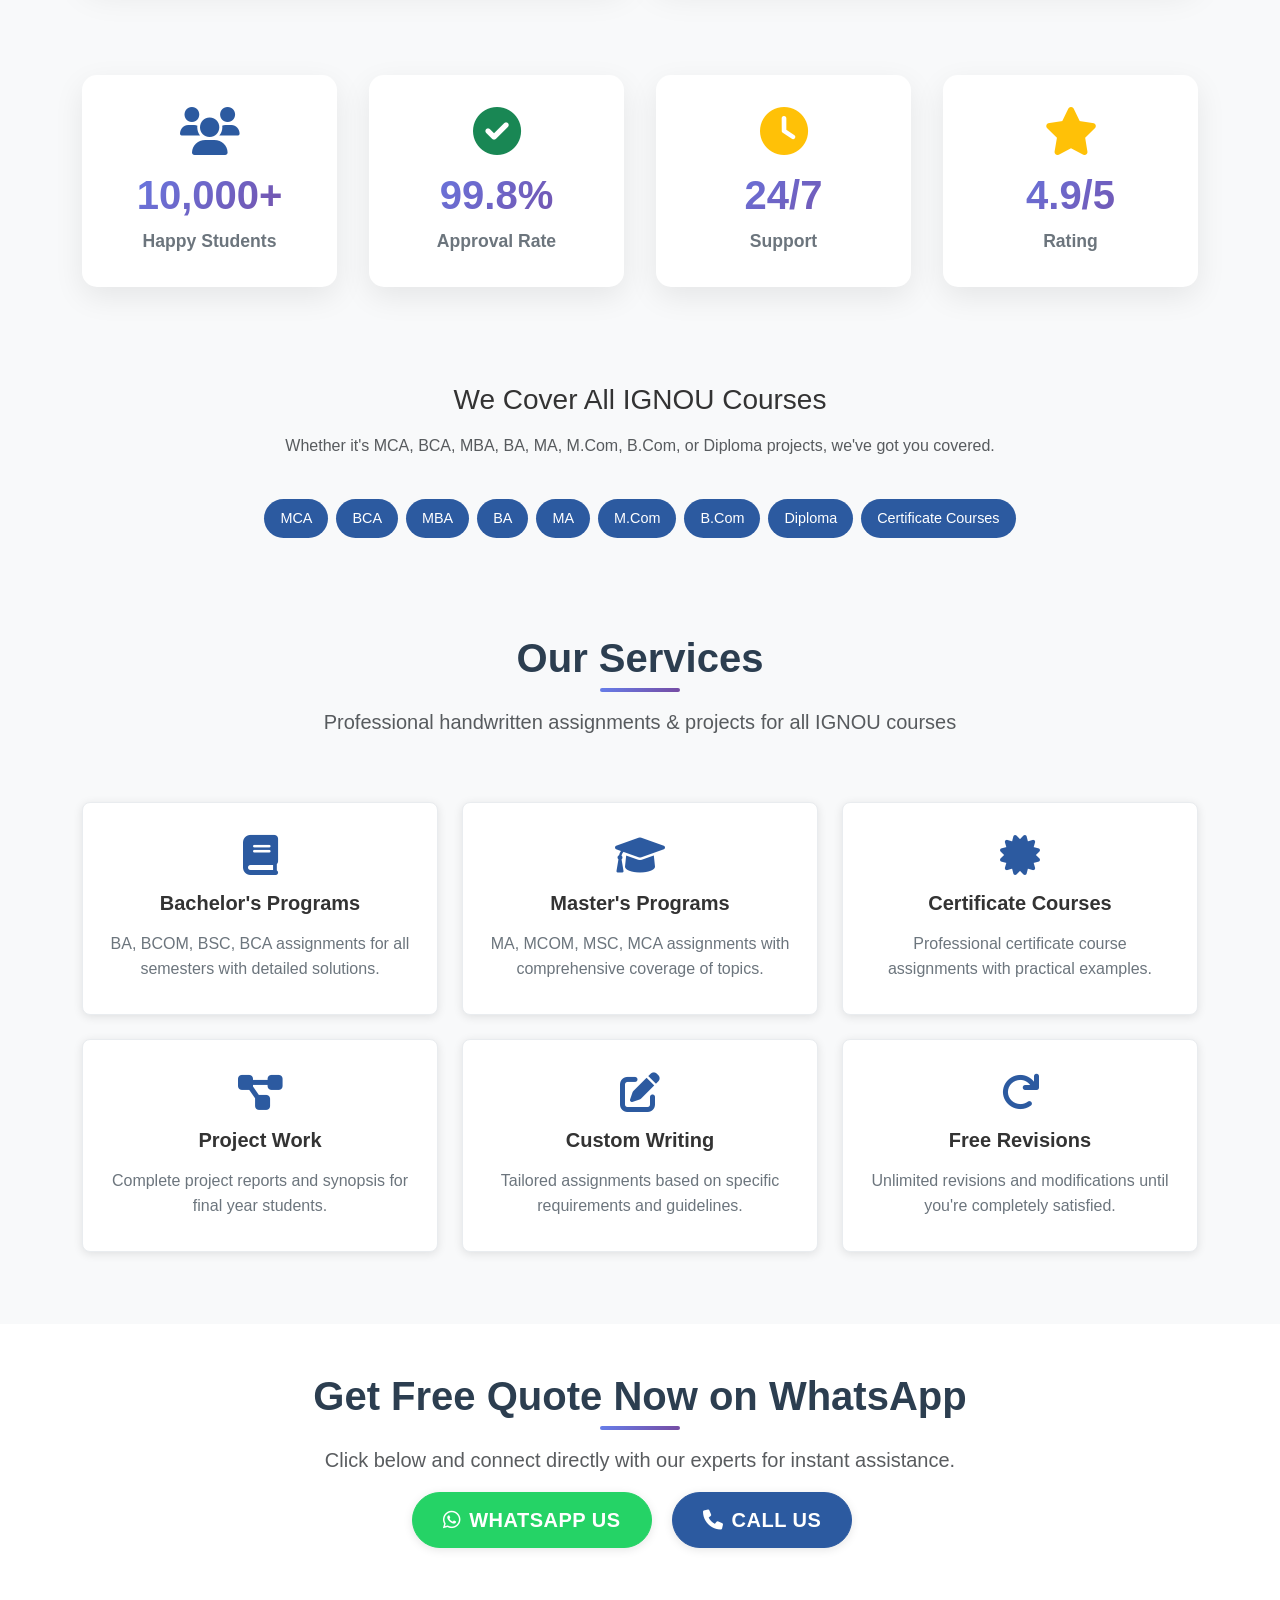
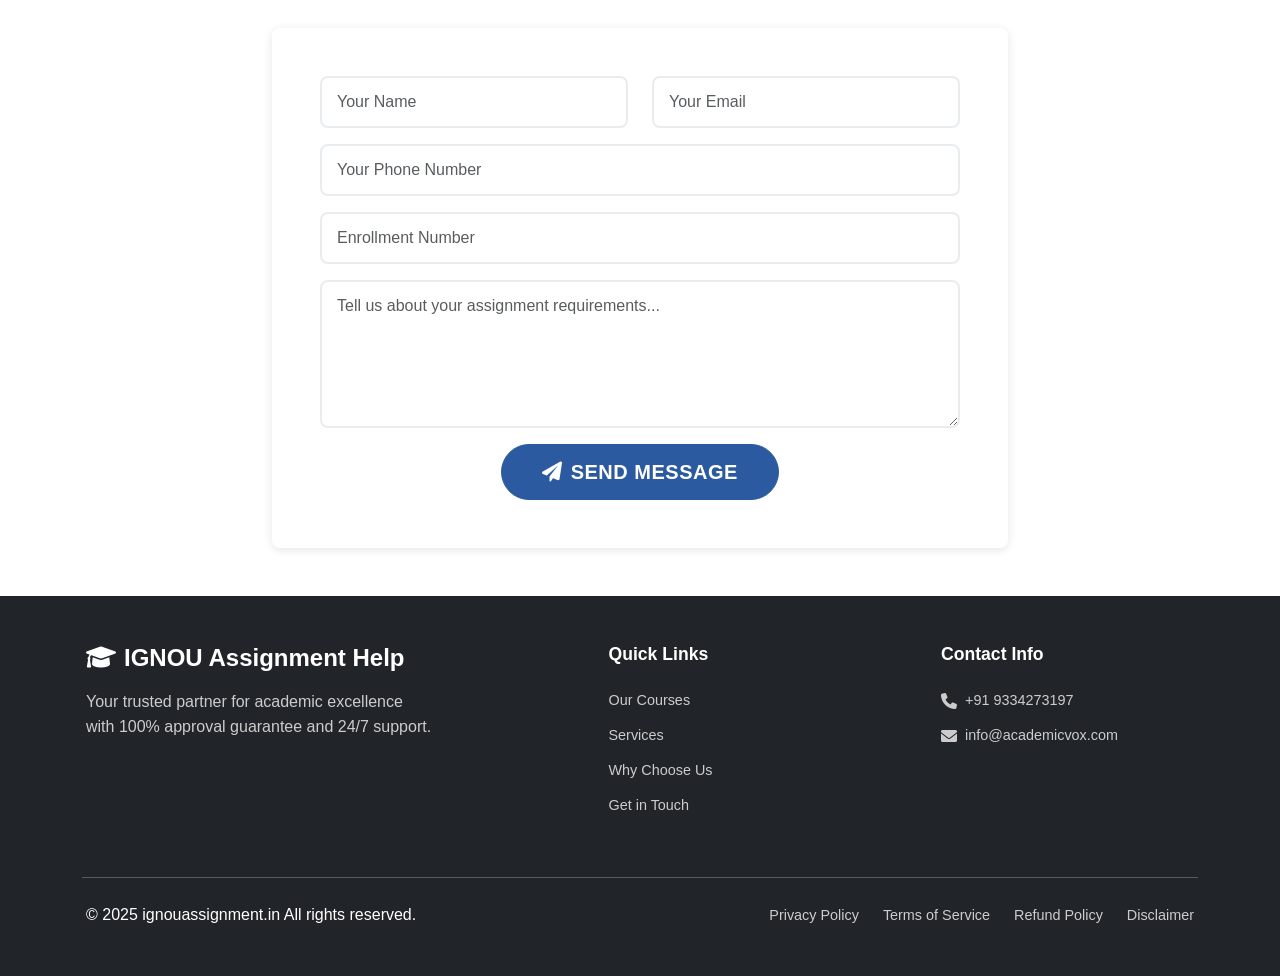
==== commit 88f273a8: "Update index.html" ====
--- a/index.html
+++ b/index.html
@@ -76,10 +76,10 @@
                             </div>
                         </div>
                         <div class="hero-buttons">
-                            <a href="tel:+919821933855" class="btn btn-primary btn-lg me-3 mb-2 hero-btn">
+                            <a href="tel:+919334273197" class="btn btn-primary btn-lg me-3 mb-2 hero-btn">
                                 <i class="fas fa-phone me-2"></i>Call Us Now
                             </a>
-                            <a href="https://wa.me/919821933855" class="btn btn-success btn-lg me-3 mb-2 hero-btn" target="_blank">
+                            <a href="https://wa.me/919334273197" class="btn btn-success btn-lg me-3 mb-2 hero-btn" target="_blank">
                                 <i class="fab fa-whatsapp me-2"></i>WhatsApp Us
                             </a>
                             <!-- Debug button - remove in production -->
@@ -456,10 +456,10 @@
                         Click below and connect directly with our experts for instant assistance.
                     </p>
                     <div class="cta-buttons mb-4">
-                        <a href="https://wa.me/919821933855" class="btn btn-success btn-lg me-3 mb-2" target="_blank">
+                        <a href="https://wa.me/9334273197" class="btn btn-success btn-lg me-3 mb-2" target="_blank">
                             <i class="fab fa-whatsapp me-2"></i>WhatsApp Us
                         </a>
-                        <a href="tel:+919821933855" class="btn btn-primary btn-lg me-3 mb-2">
+                        <a href="tel:+919334273197" class="btn btn-primary btn-lg me-3 mb-2">
                             <i class="fas fa-phone me-2"></i>Call Us
                         </a>
                         
@@ -525,7 +525,7 @@
                     <div class="contact-info">
                         <p>
                             <i class="fas fa-phone me-2"></i>
-                            <a href="tel:+919821933855">+91 9821933855</a>
+                            <a href="tel:+919334273197">+91 9334273197</a>
                         </p>
                         <p>
                             <i class="fas fa-envelope me-2"></i>
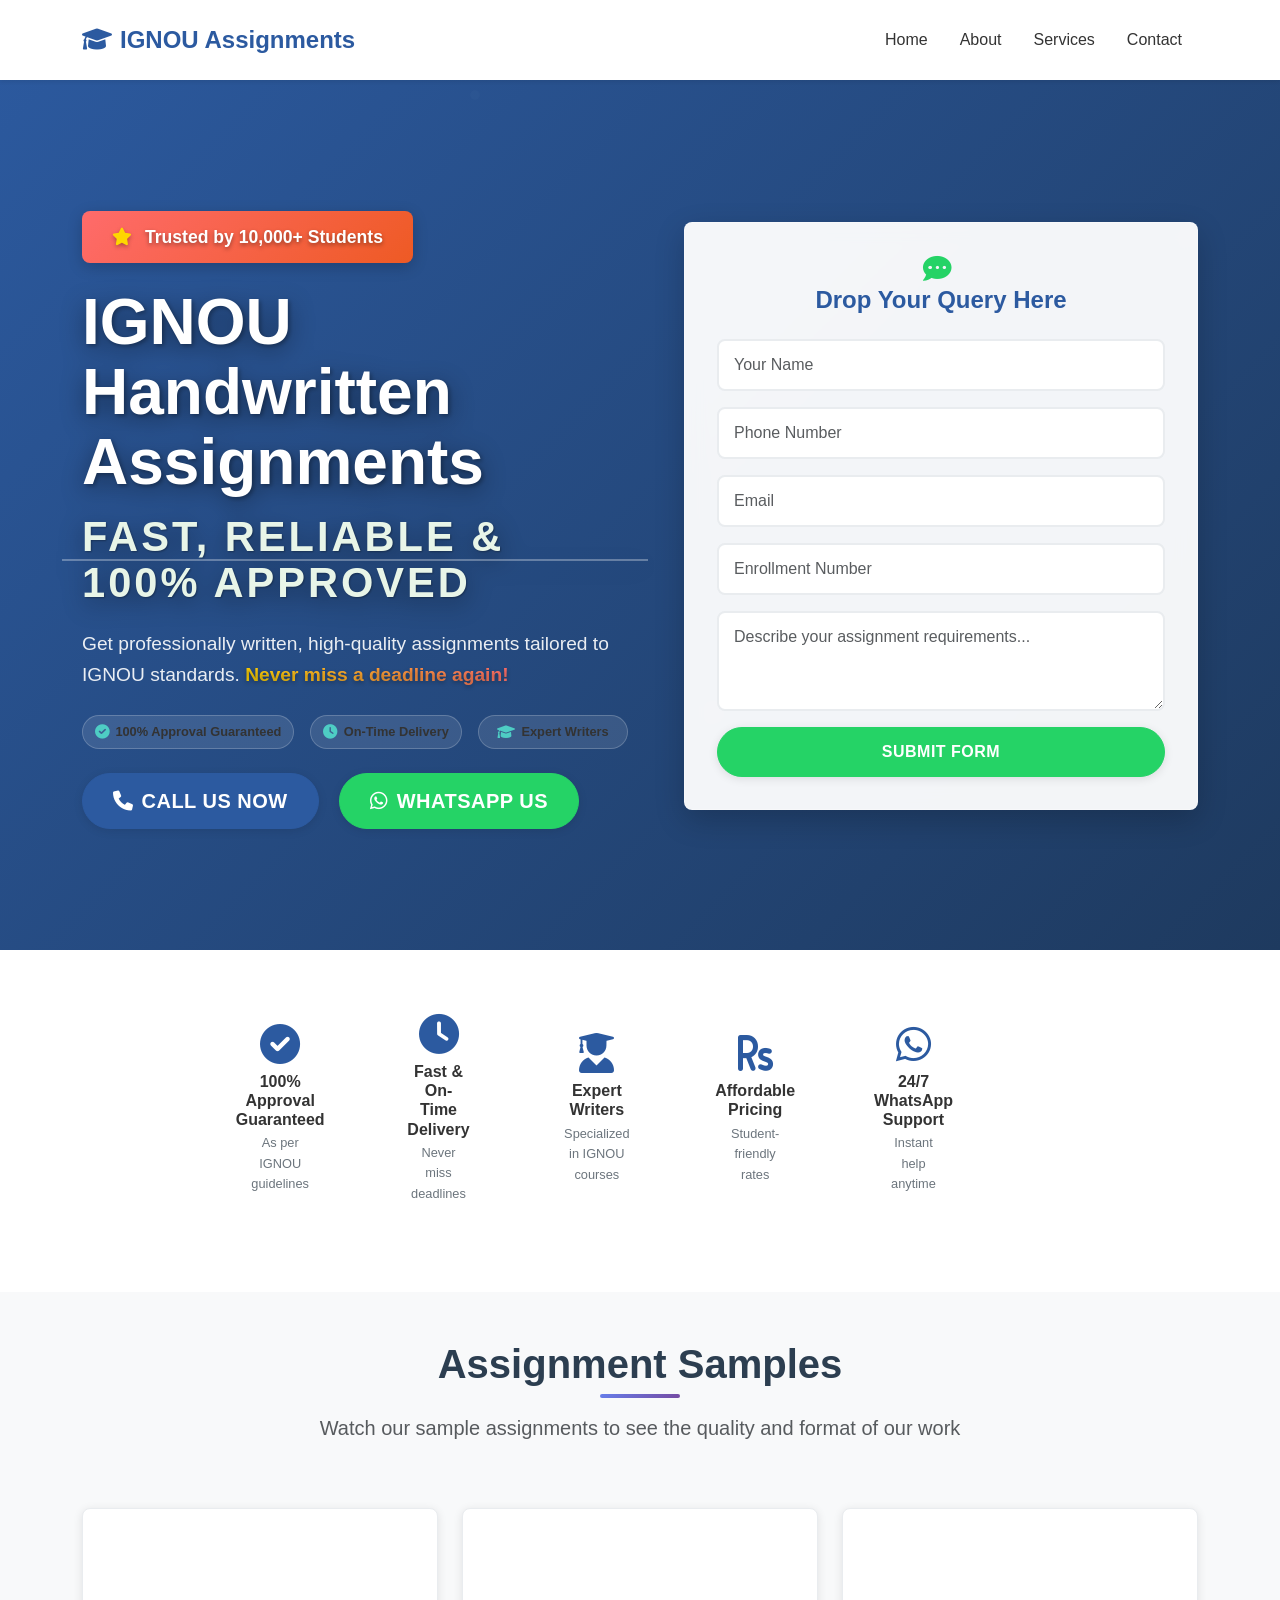
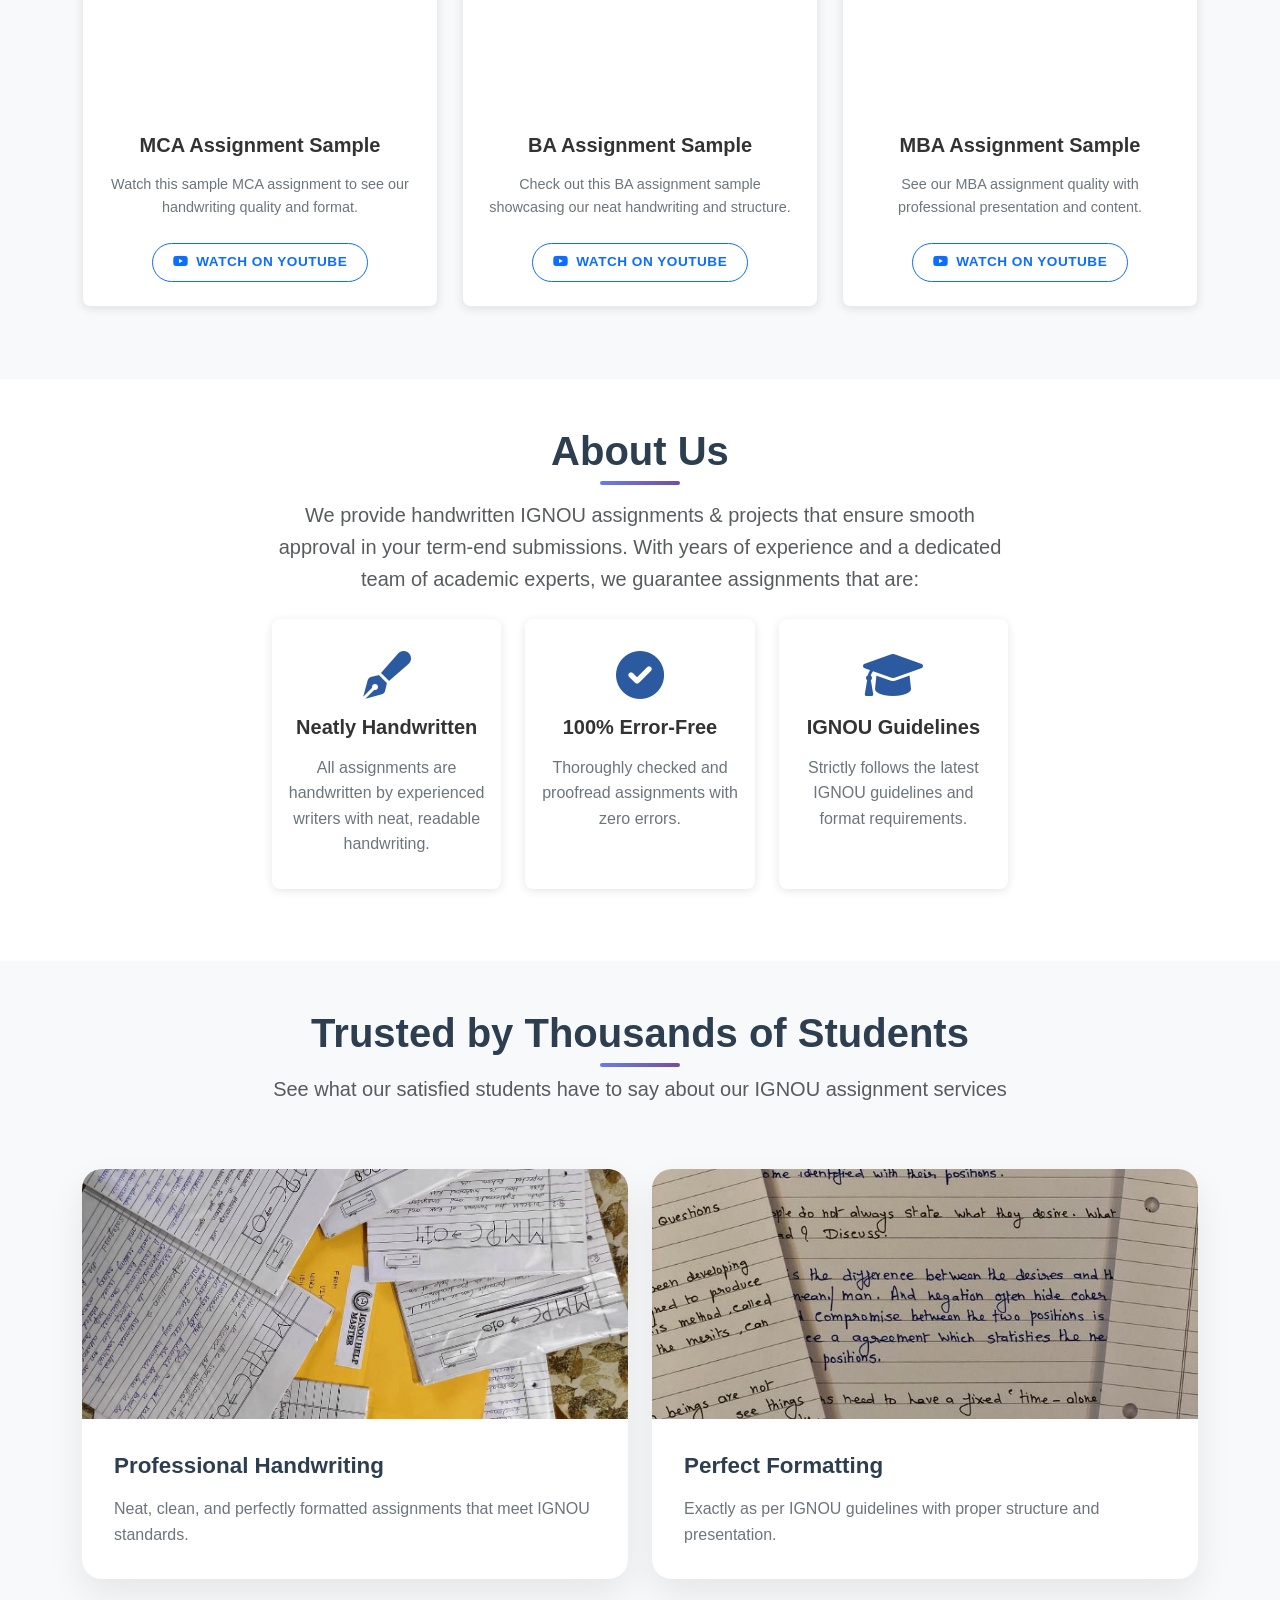
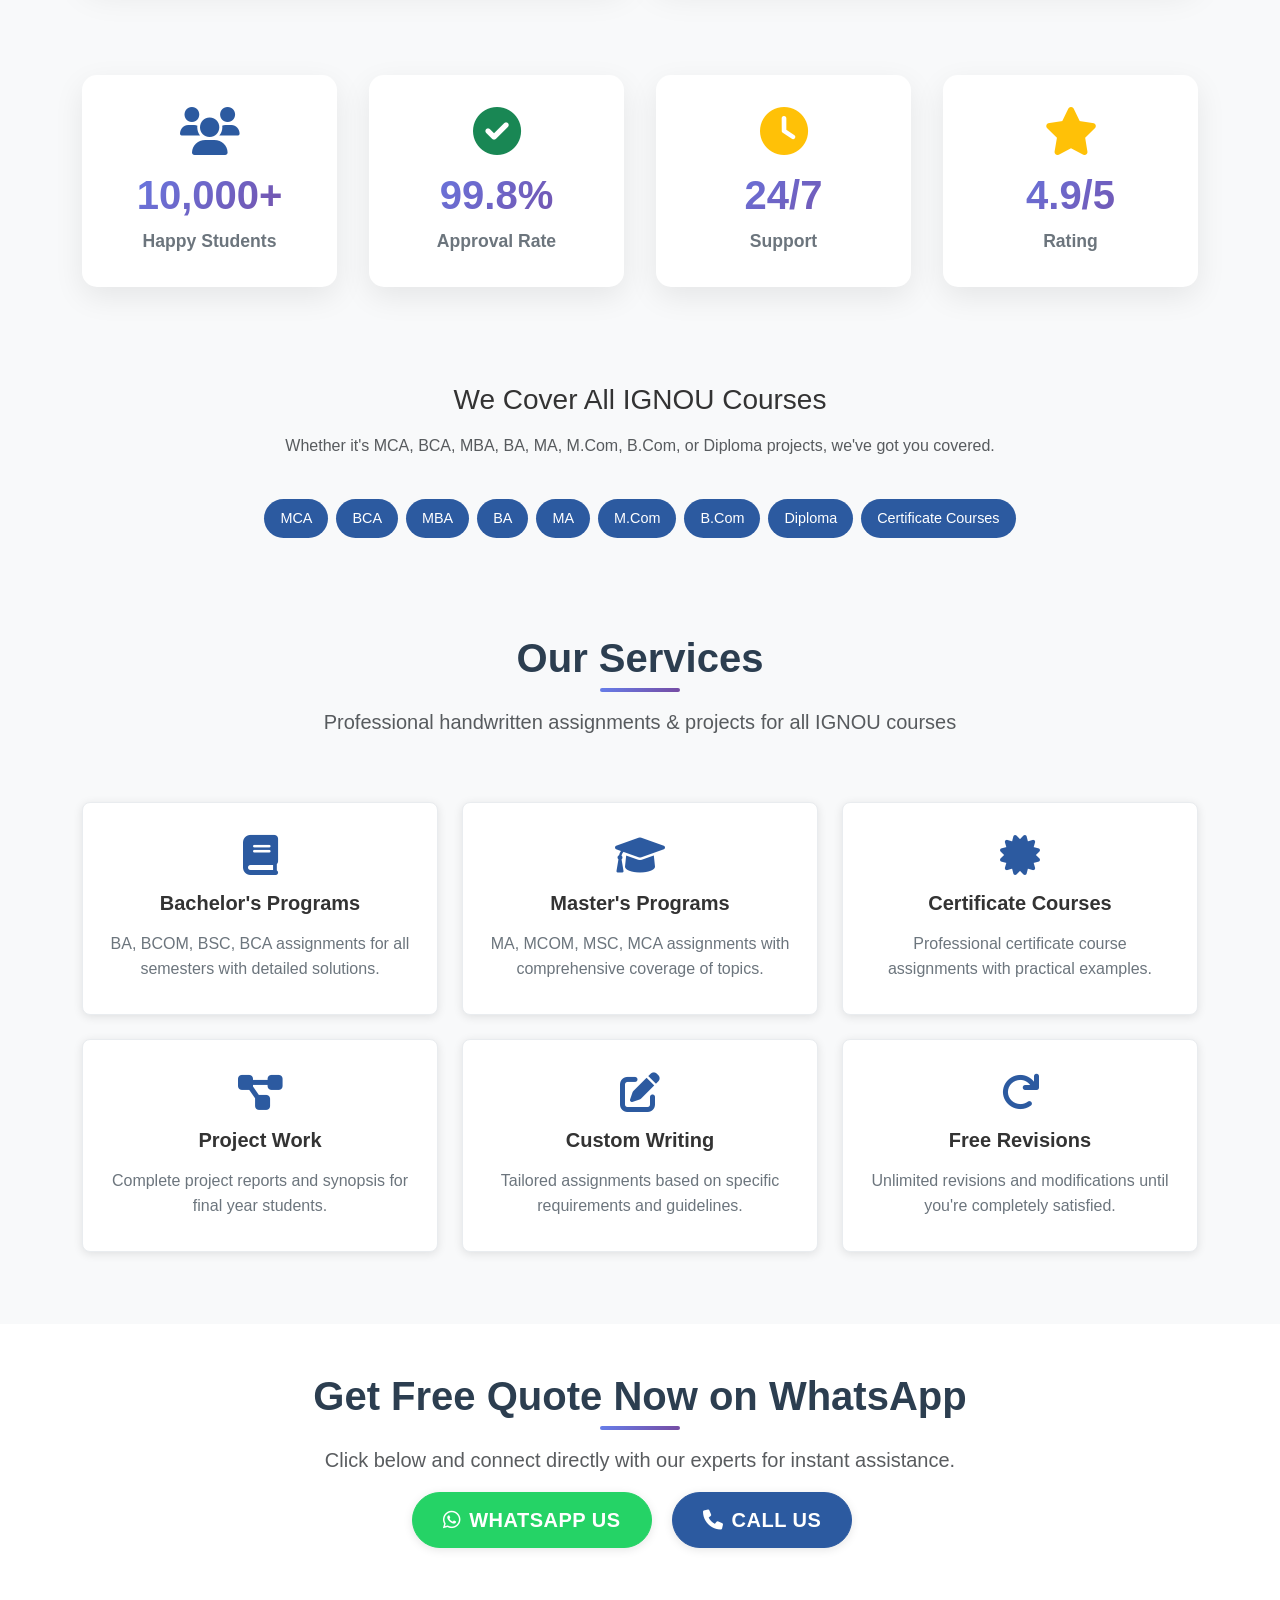
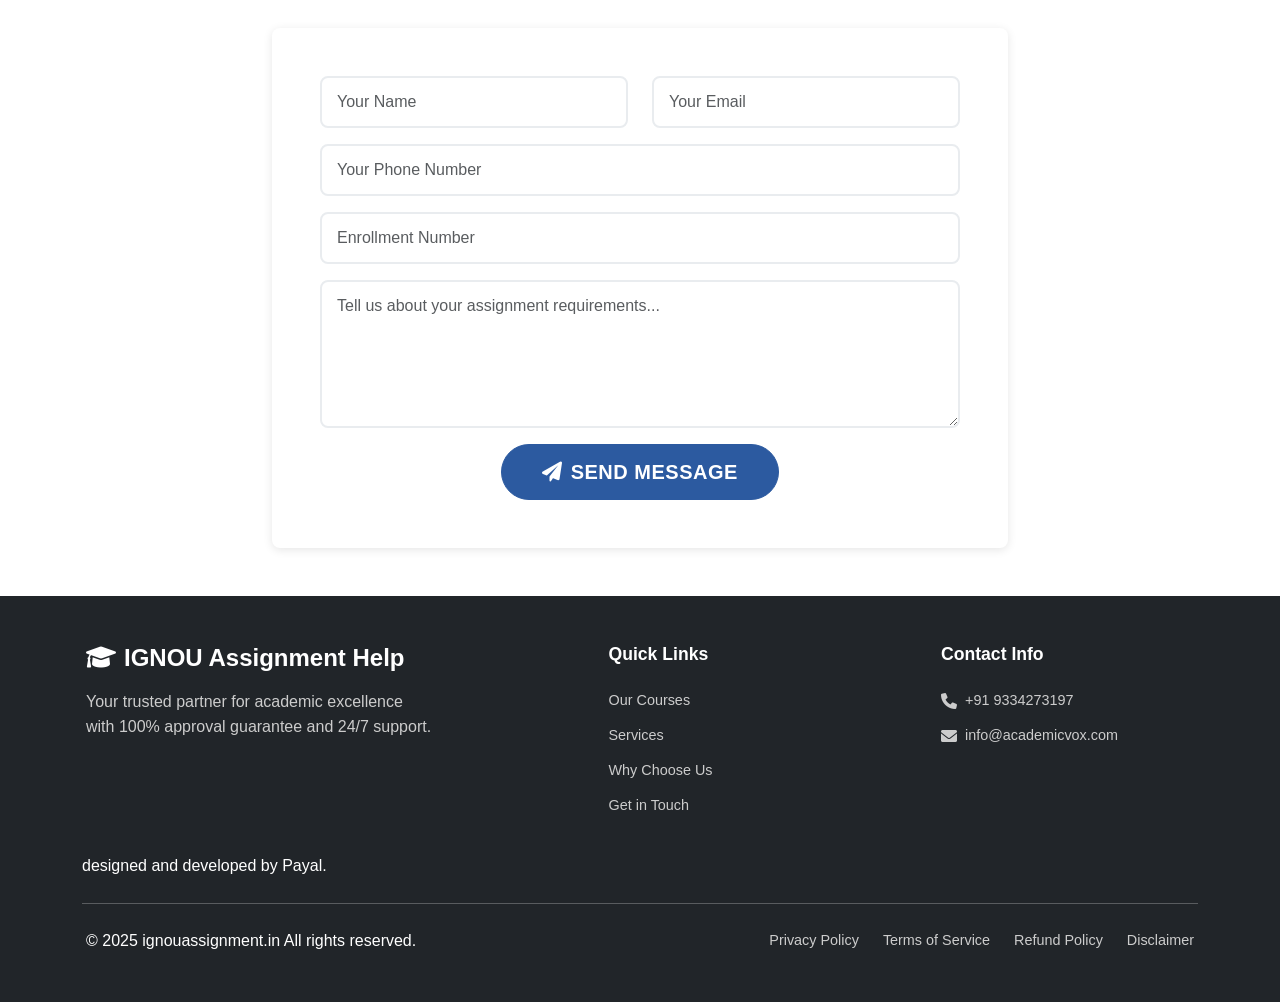
==== commit 6df6045d: "Update index.html" ====
--- a/index.html
+++ b/index.html
@@ -533,7 +533,7 @@
                         </p>
                     </div>
                 </div>
-            </div>
+            </div><p>designed and developed by Payal.</p>
             <hr class="my-4">
             <div class="row align-items-center">
                 <div class="col-md-6">
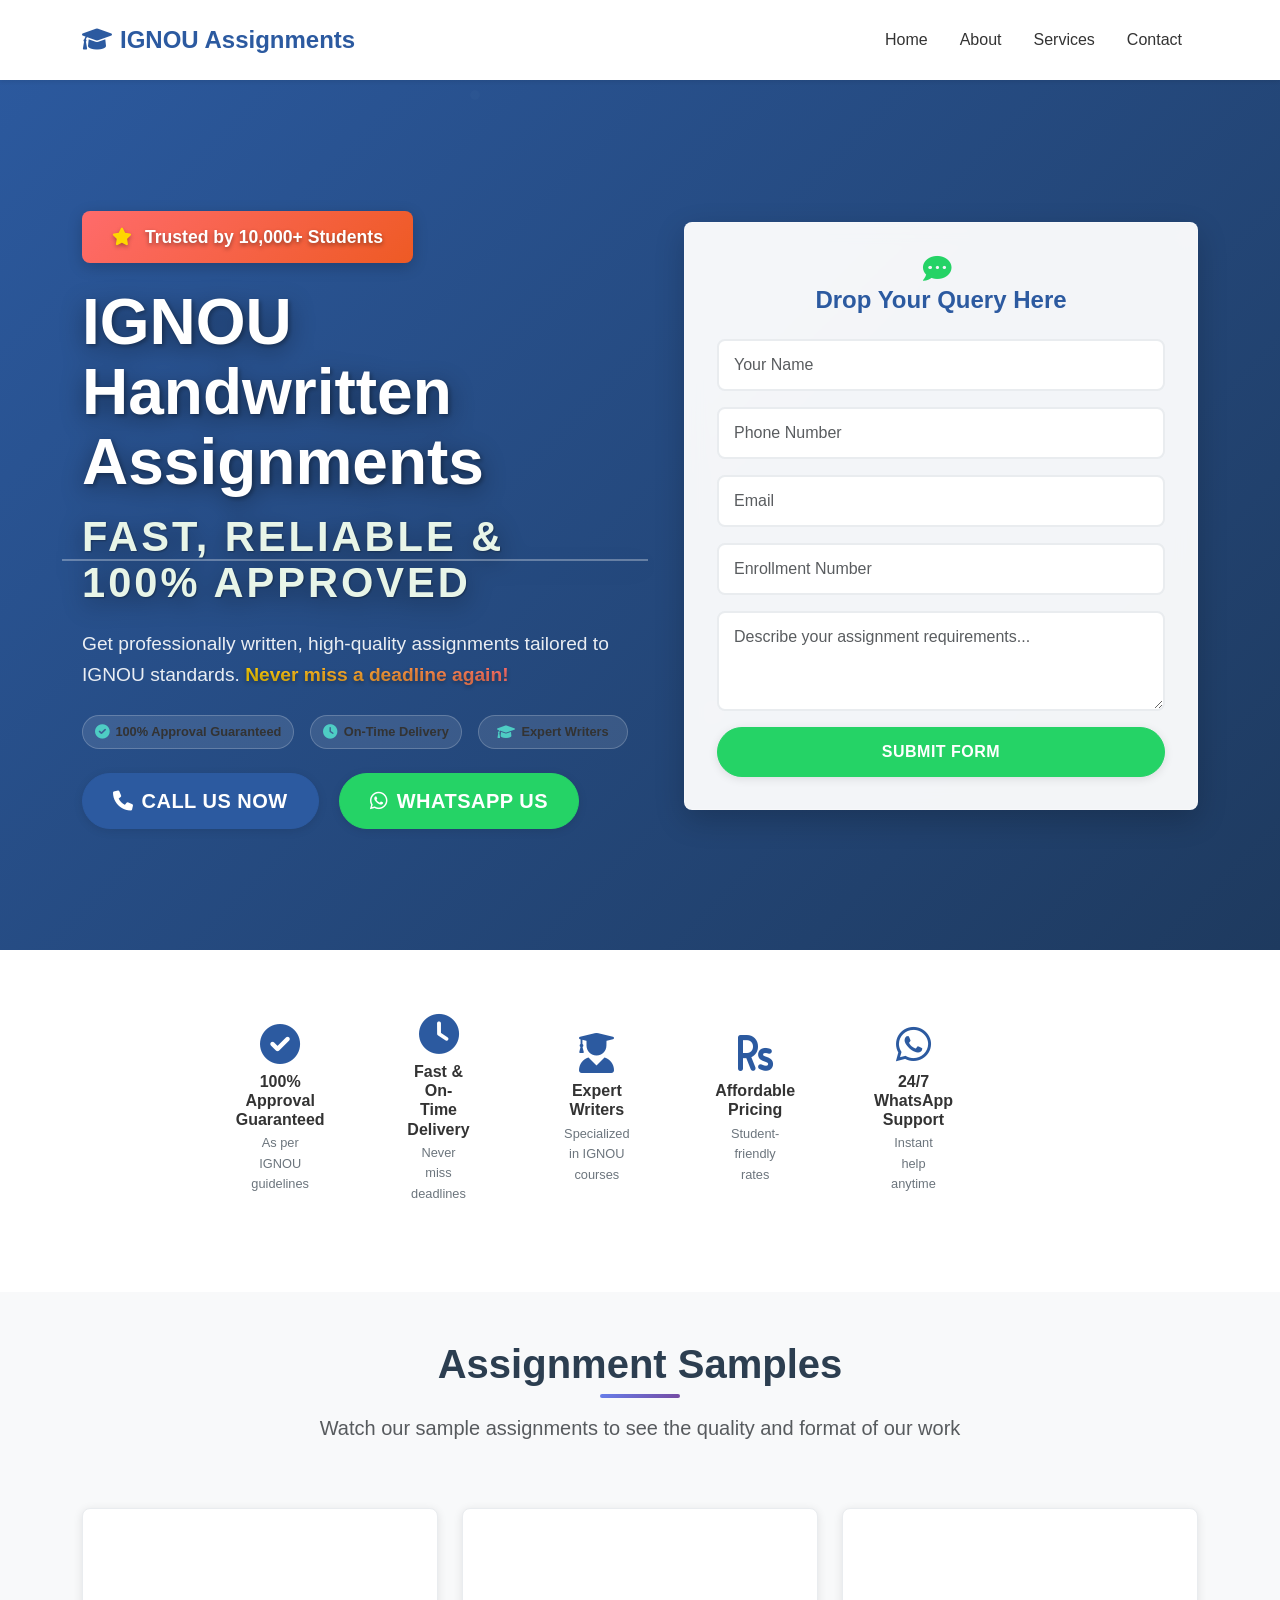
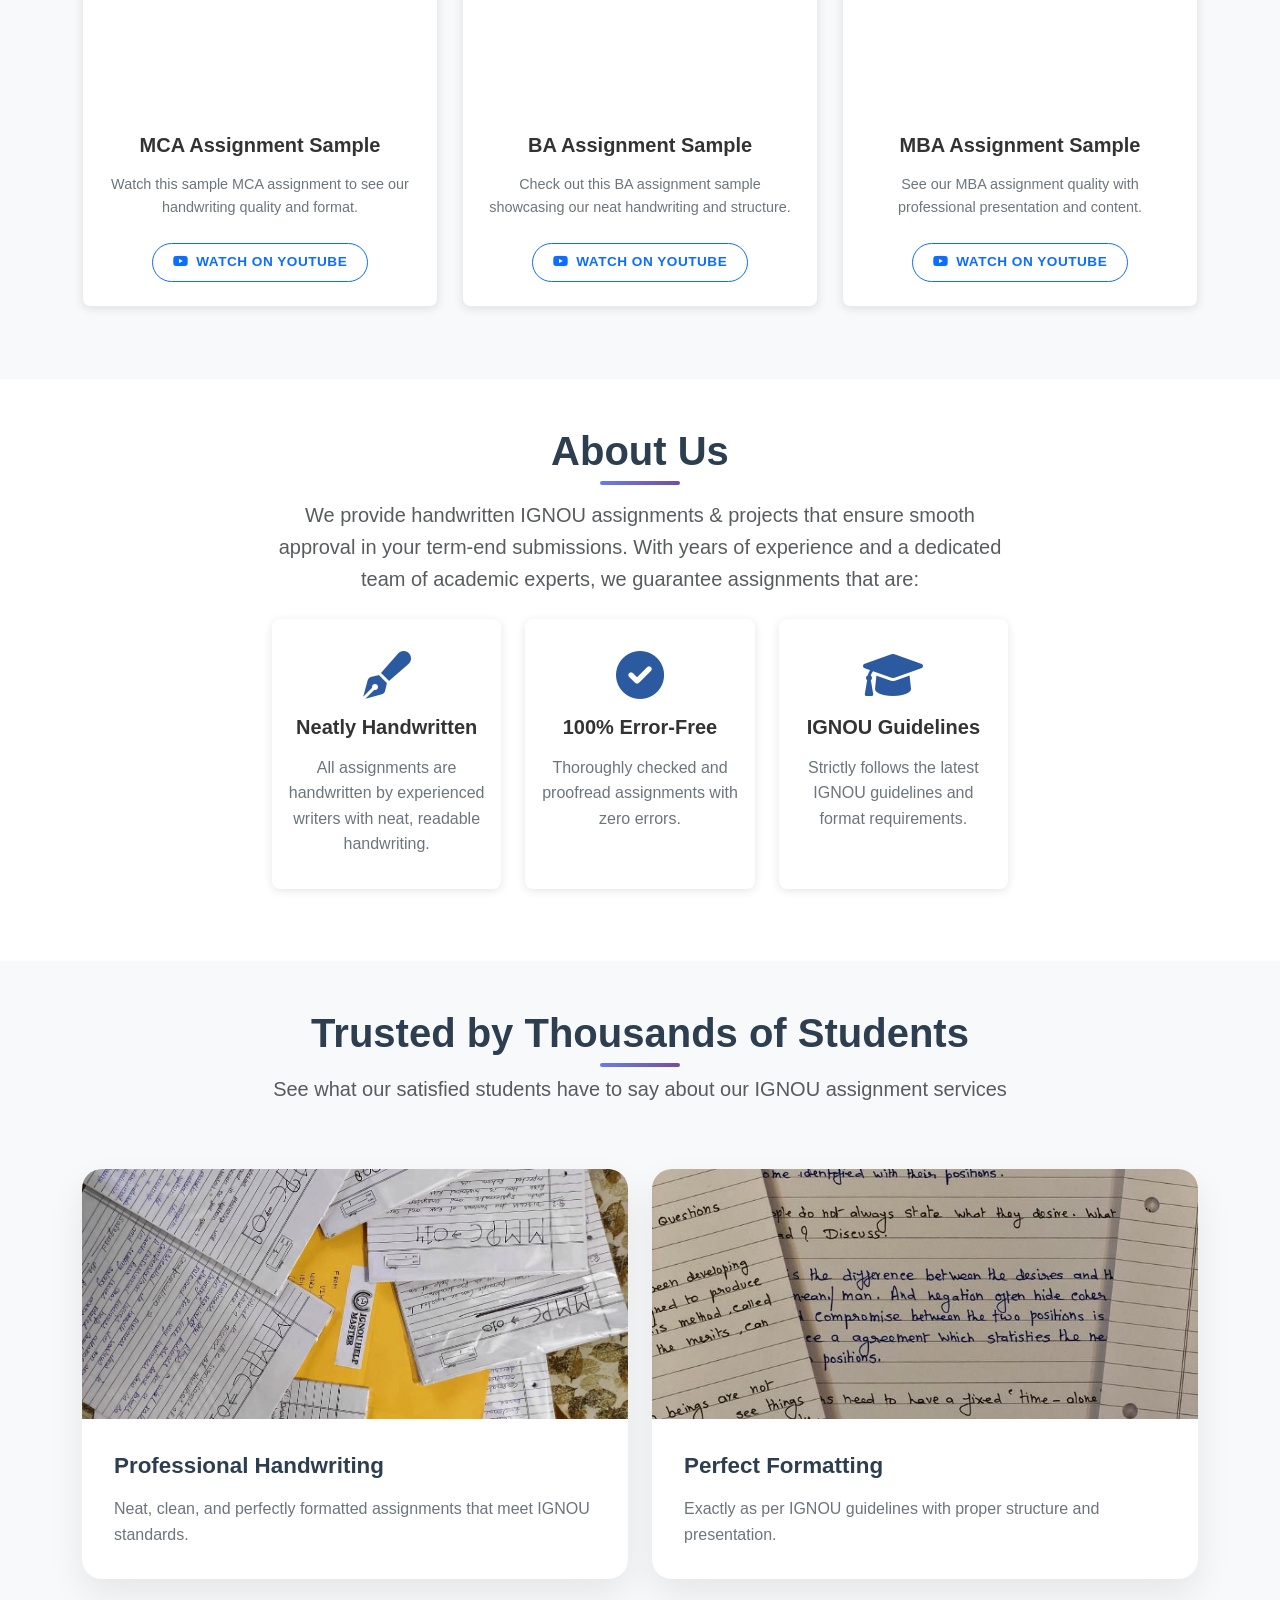
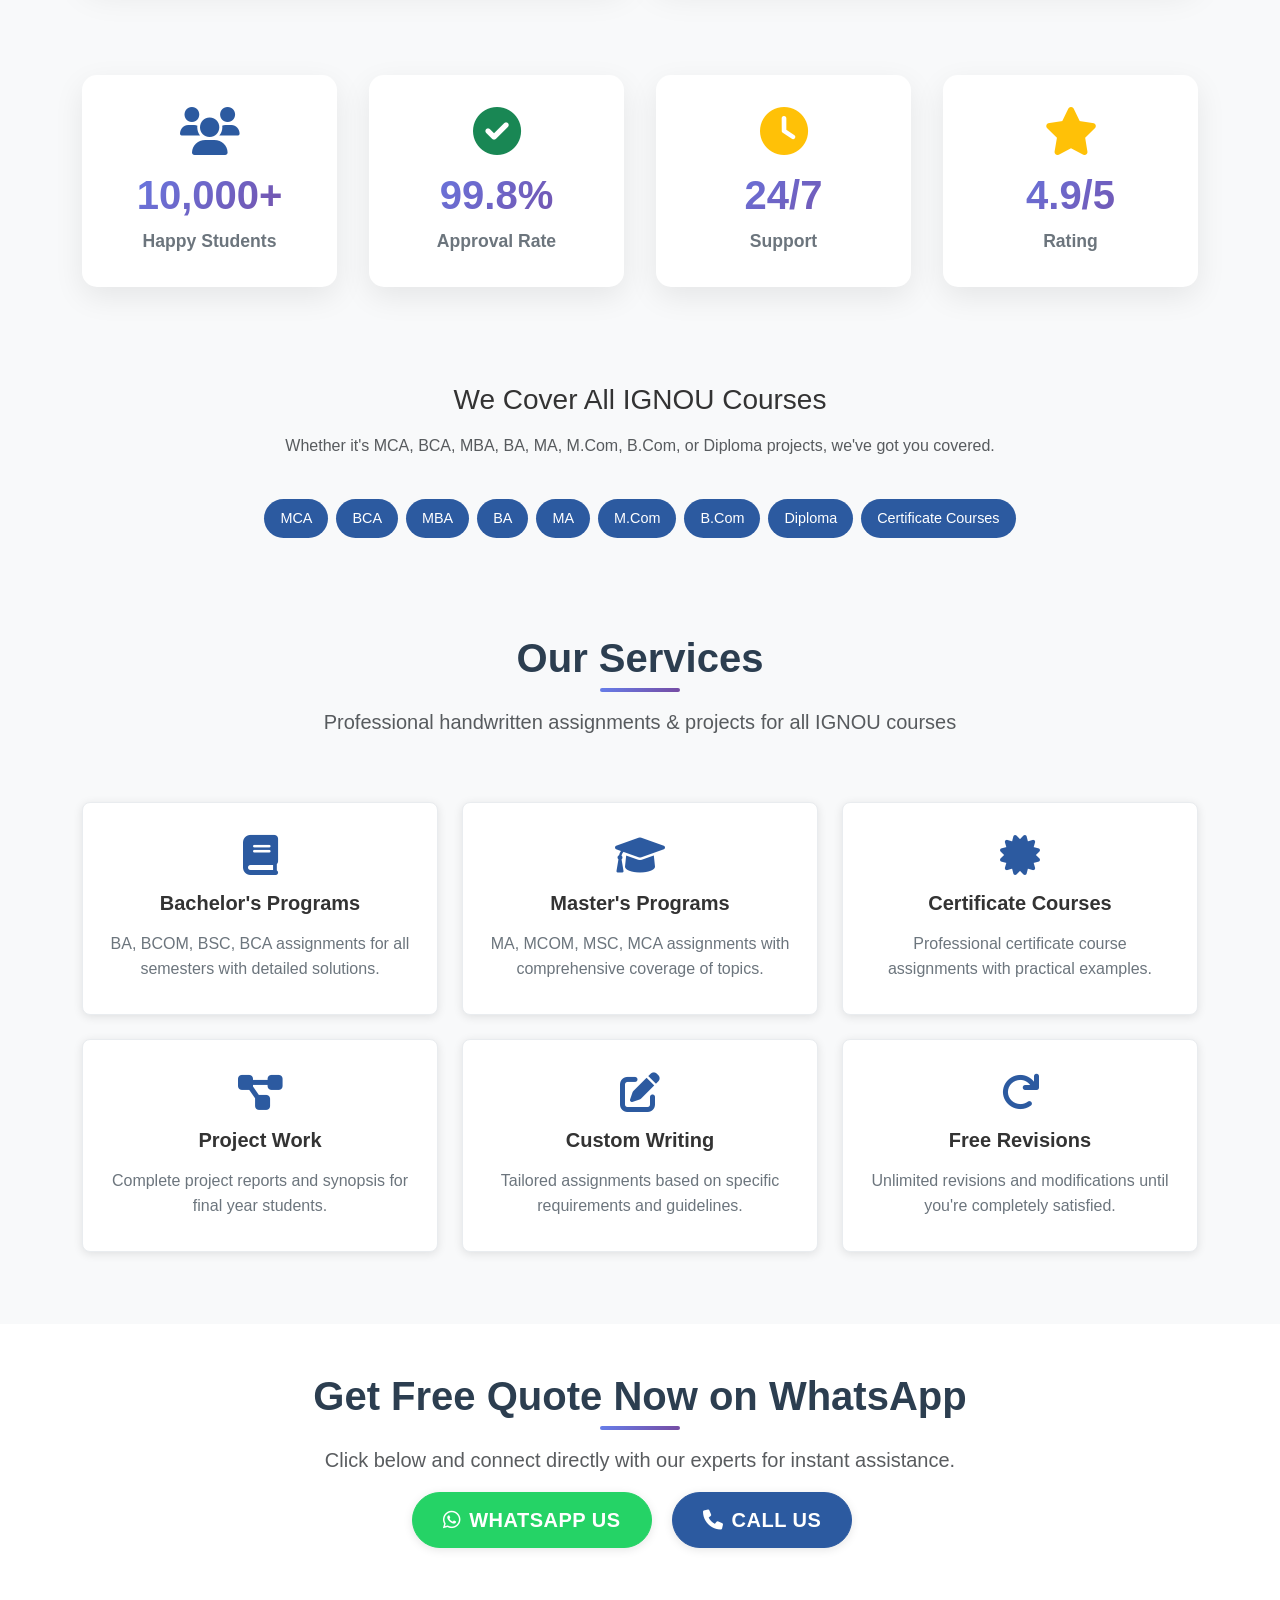
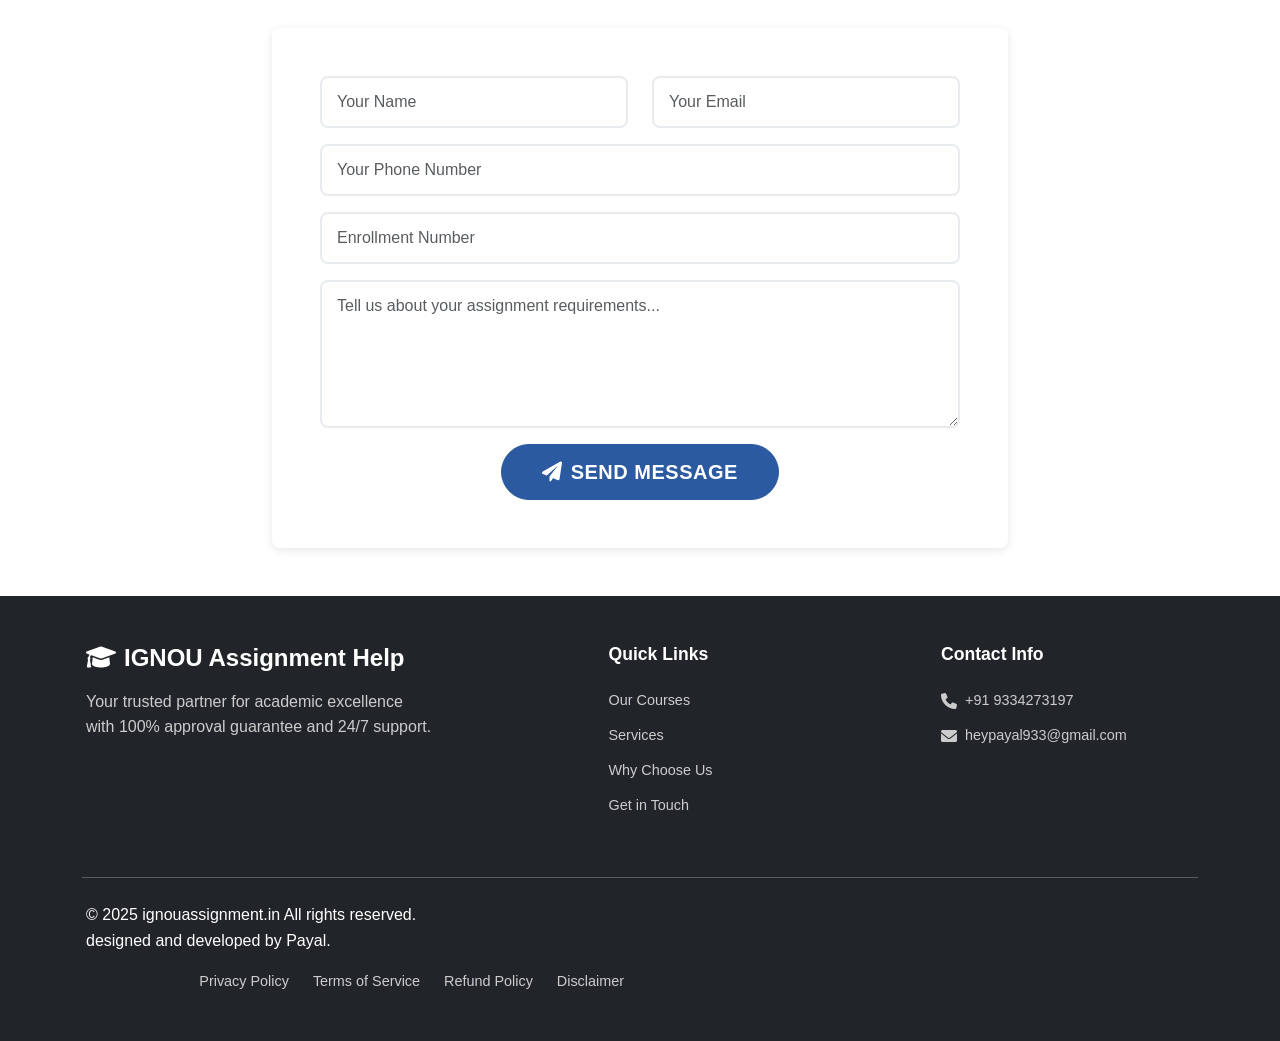
==== commit c809c469: "Update index.html" ====
--- a/index.html
+++ b/index.html
@@ -529,16 +529,17 @@
                         </p>
                         <p>
                             <i class="fas fa-envelope me-2"></i>
-                            <a href="mailto:info@academicvox.com">info@academicvox.com</a>
+                            <a href="mailto:info@academicvox.com">heypayal933@gmail.com</a>
                         </p>
                     </div>
                 </div>
-            </div><p>designed and developed by Payal.</p>
+            </div>
             <hr class="my-4">
             <div class="row align-items-center">
                 <div class="col-md-6">
                     <p class="mb-0">&copy; 2025 ignouassignment.in All rights reserved.</p>
                 </div>
+                <div><p>designed and developed by Payal.</p></div>
                 <div class="col-md-6 text-md-end">
                     <div class="footer-bottom-links">
                         <a href="#" target="_blank">Privacy Policy</a>
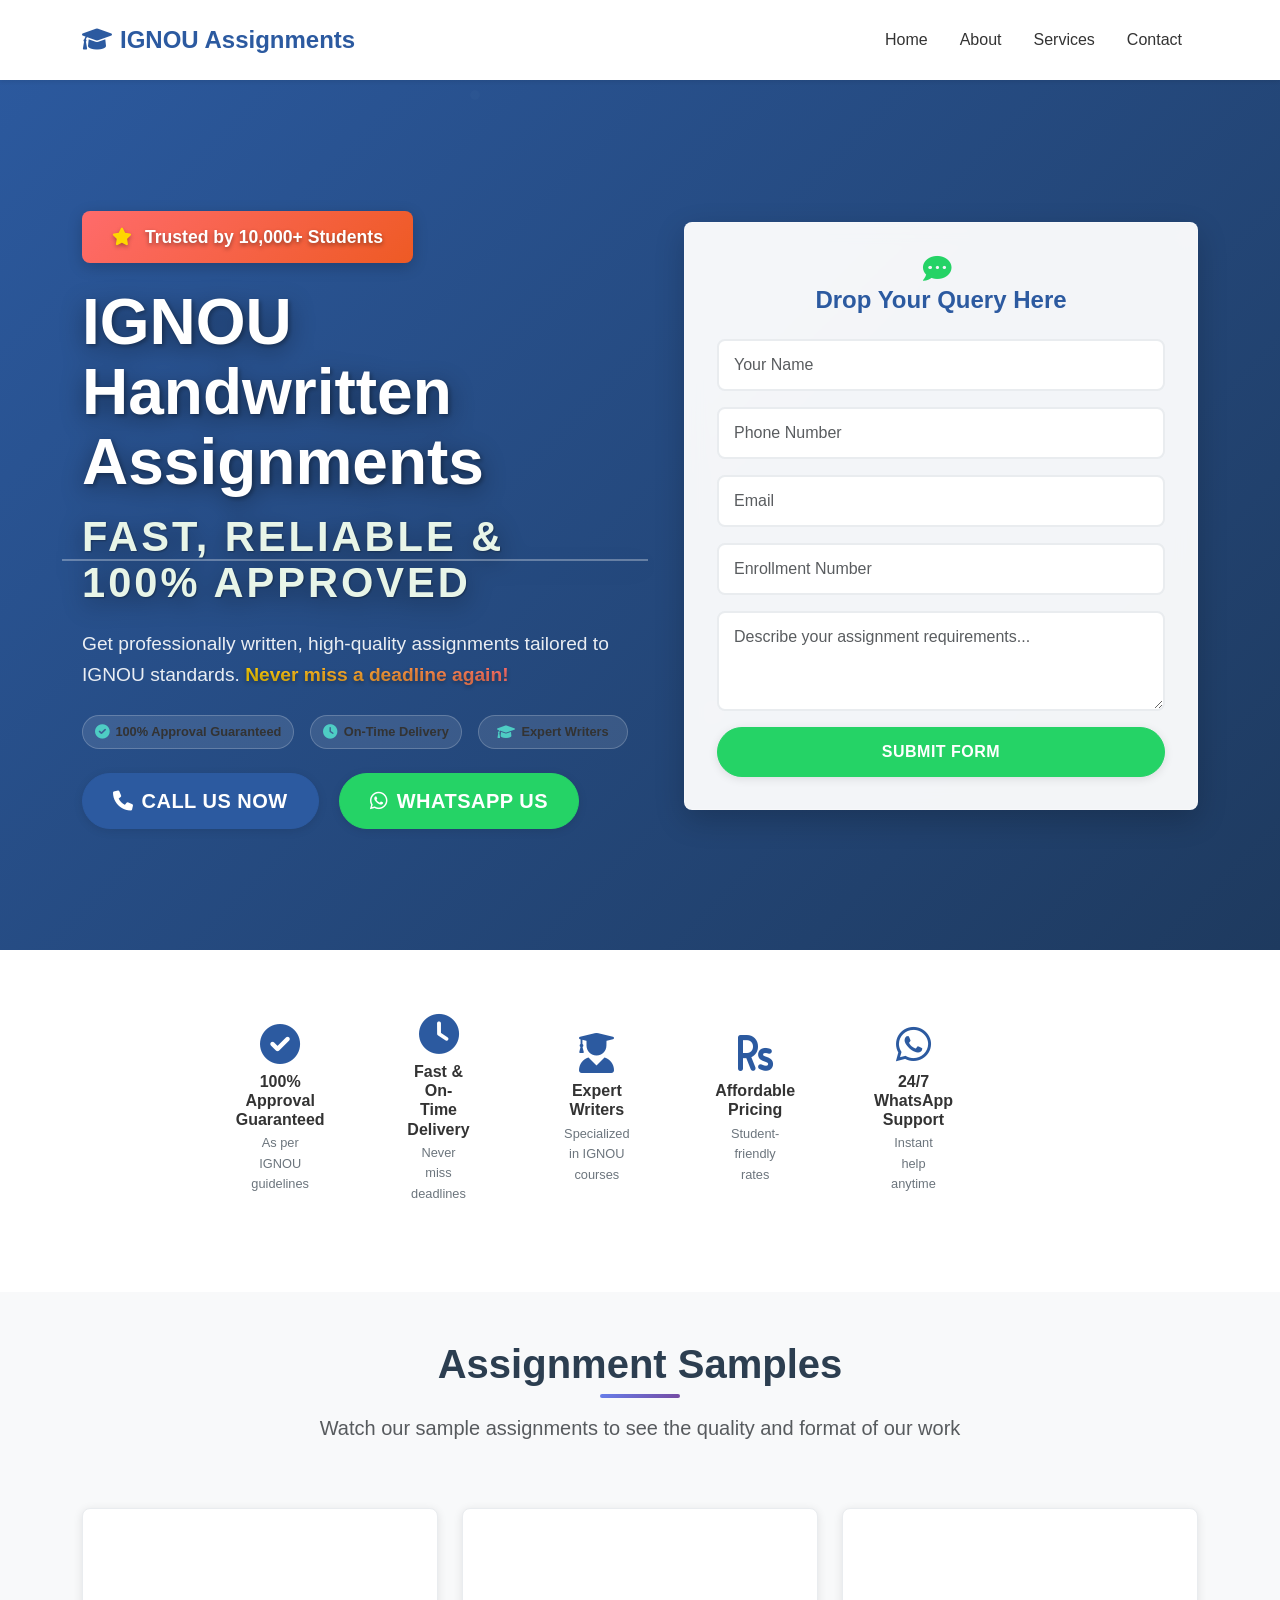
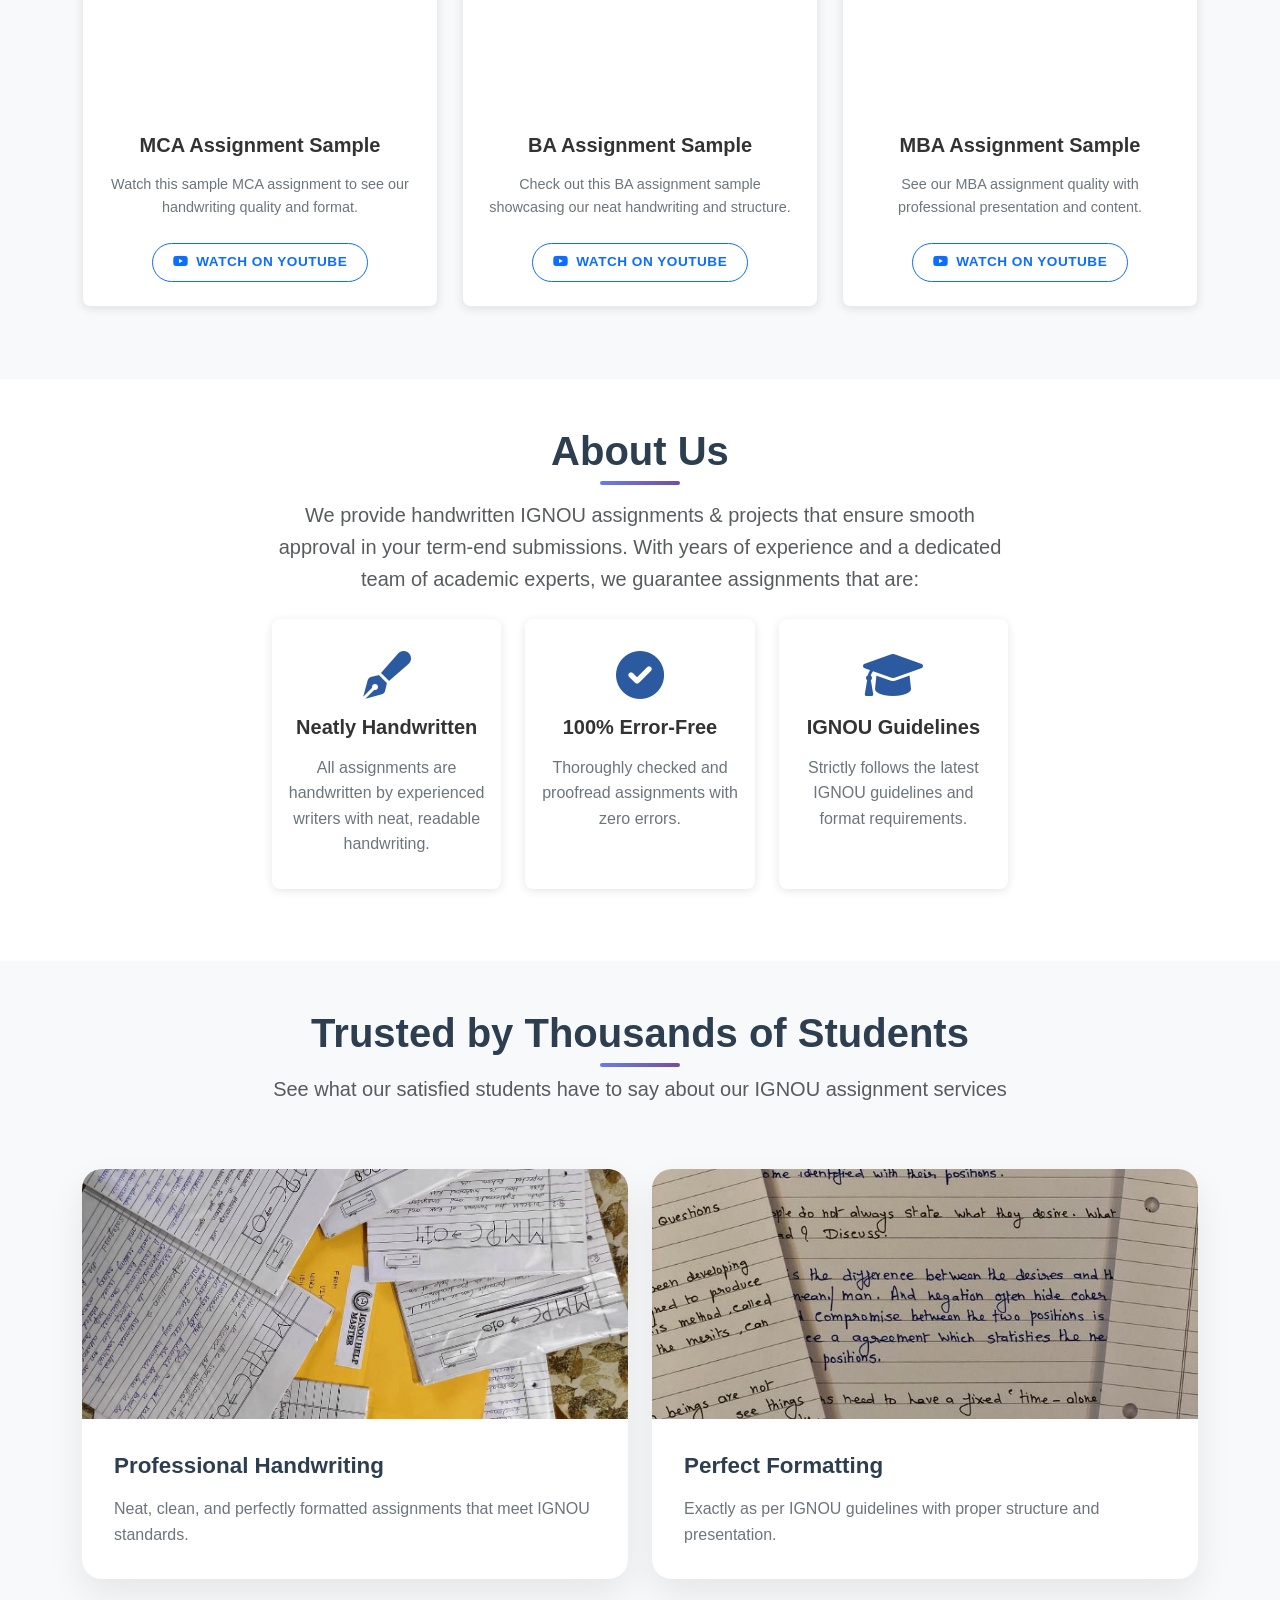
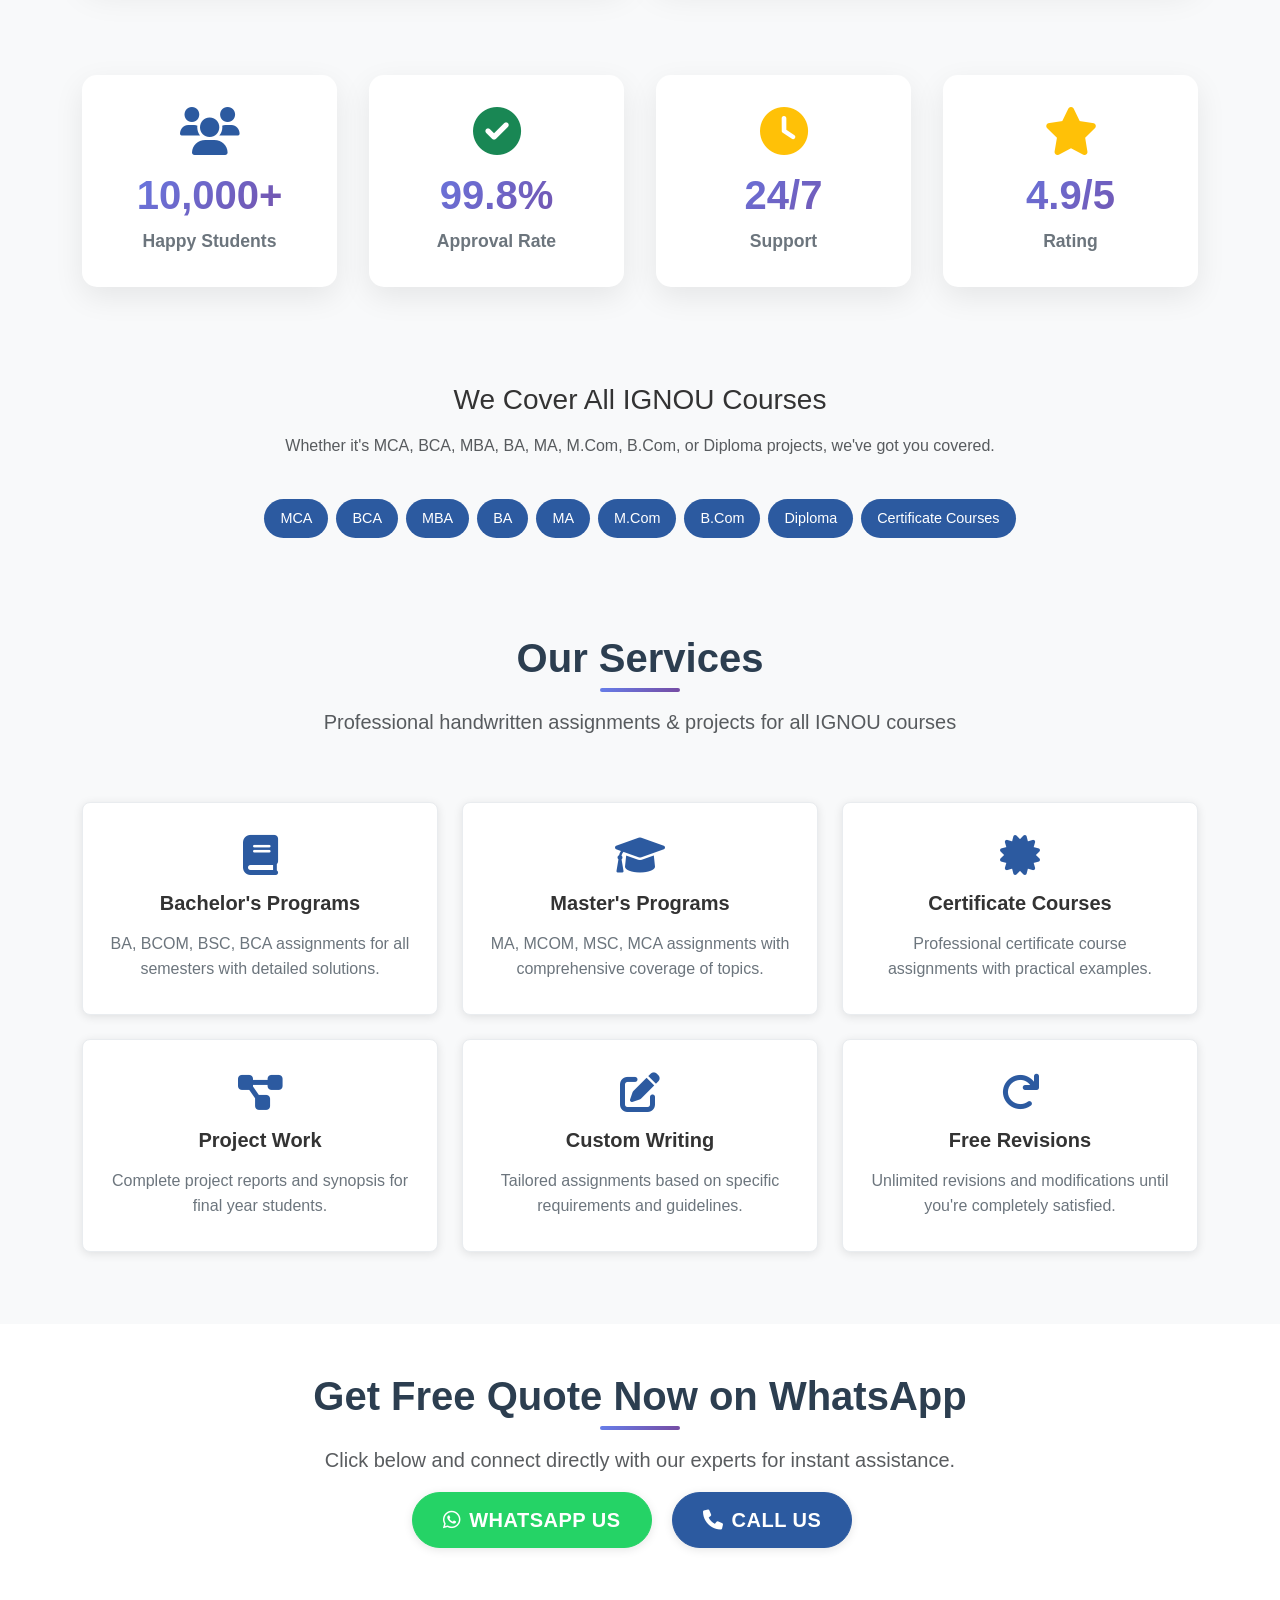
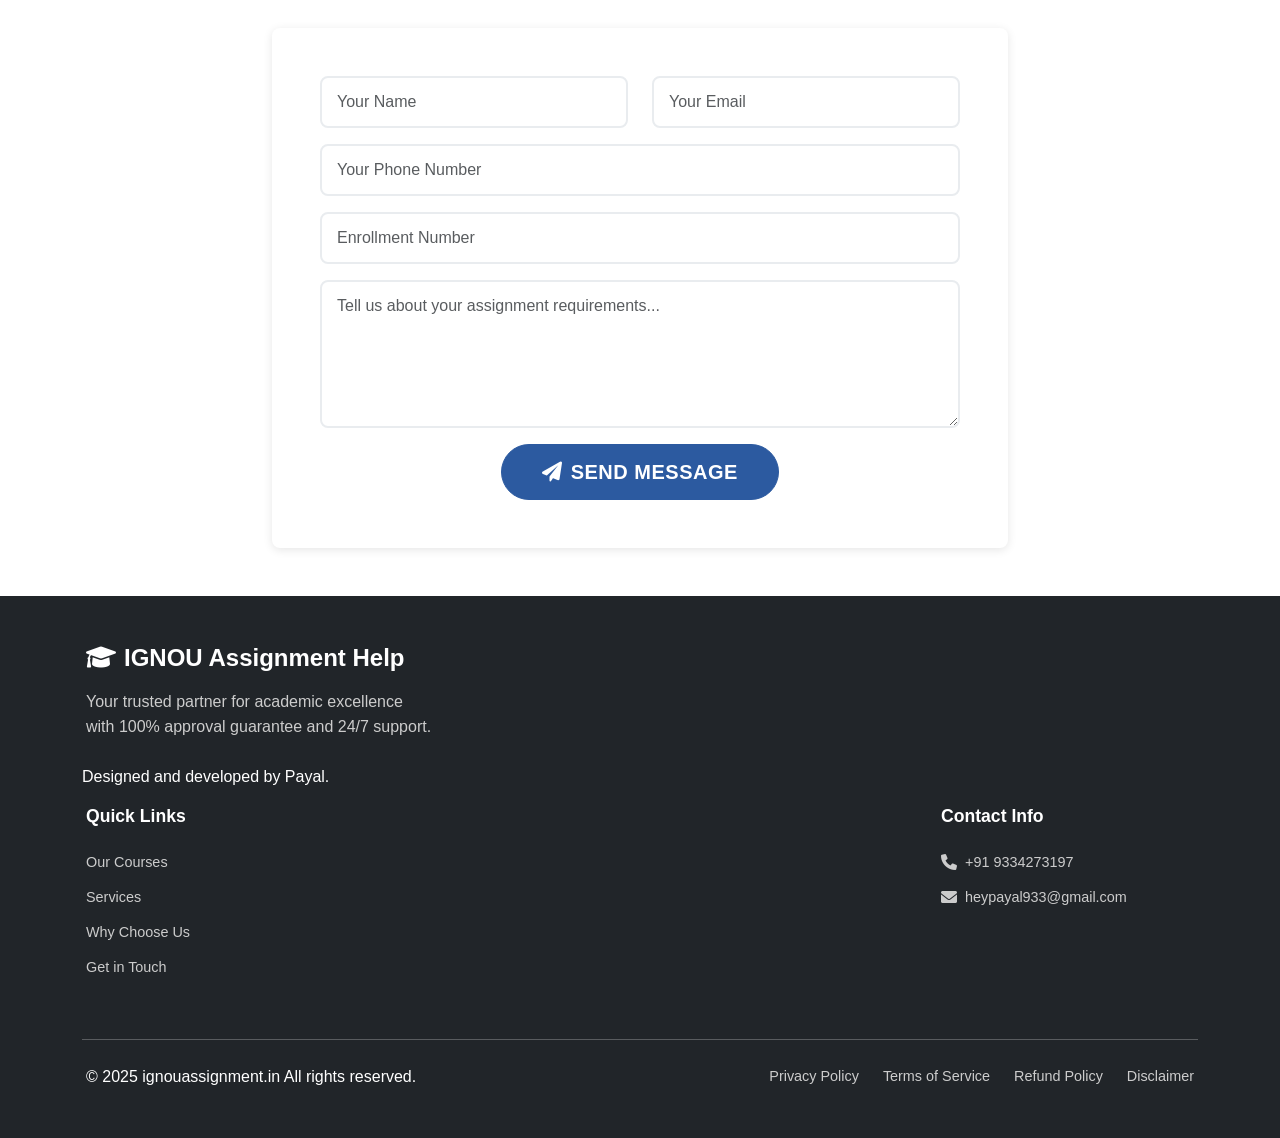
==== commit b7c9f50e: "Update index.html" ====
--- a/index.html
+++ b/index.html
@@ -510,7 +510,7 @@
                     <p class="footer-description">
                         Your trusted partner for academic excellence with 100% approval guarantee and 24/7 support.
                     </p>
-                </div>
+                </div><p>Designed and developed by Payal.</p>
                 <div class="col-lg-2 col-md-6 mb-4">
                     <h6 class="footer-title">Quick Links</h6>
                     <ul class="footer-links">
@@ -539,7 +539,6 @@
                 <div class="col-md-6">
                     <p class="mb-0">&copy; 2025 ignouassignment.in All rights reserved.</p>
                 </div>
-                <div><p>designed and developed by Payal.</p></div>
                 <div class="col-md-6 text-md-end">
                     <div class="footer-bottom-links">
                         <a href="#" target="_blank">Privacy Policy</a>
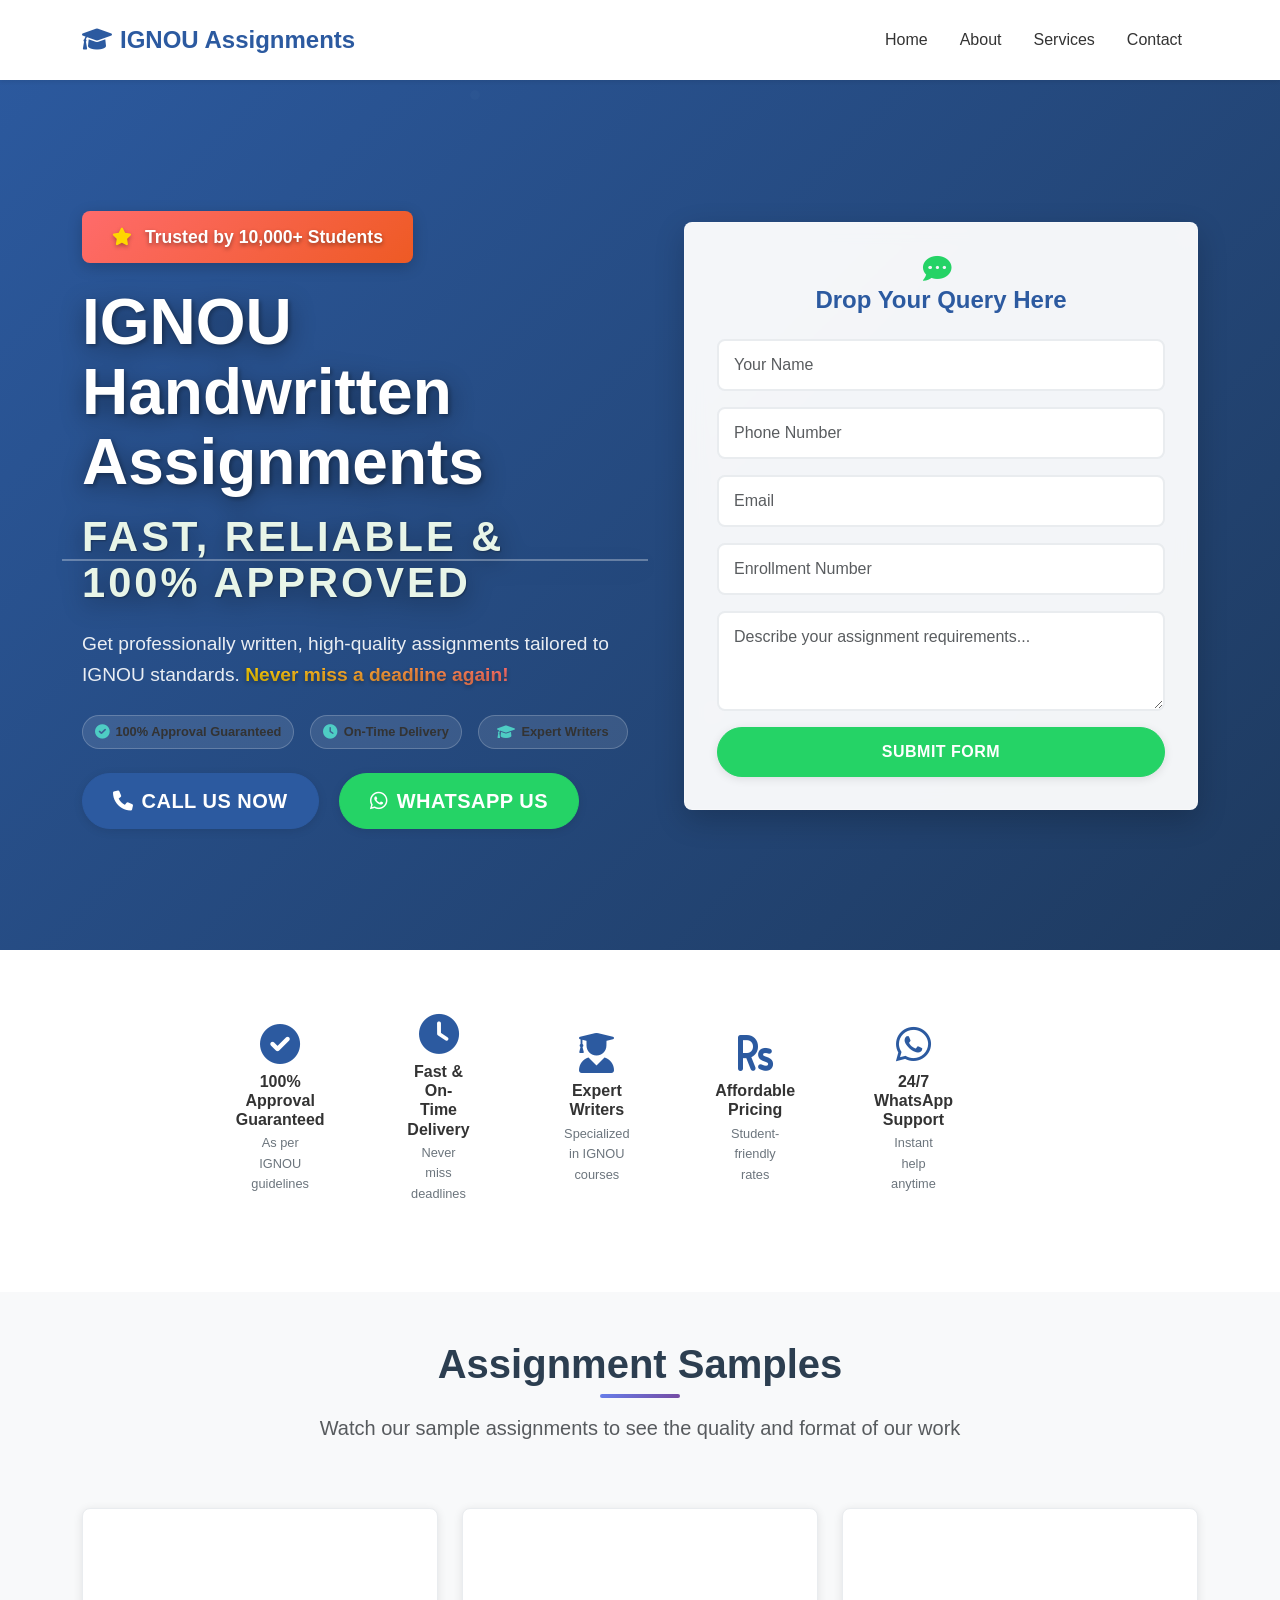
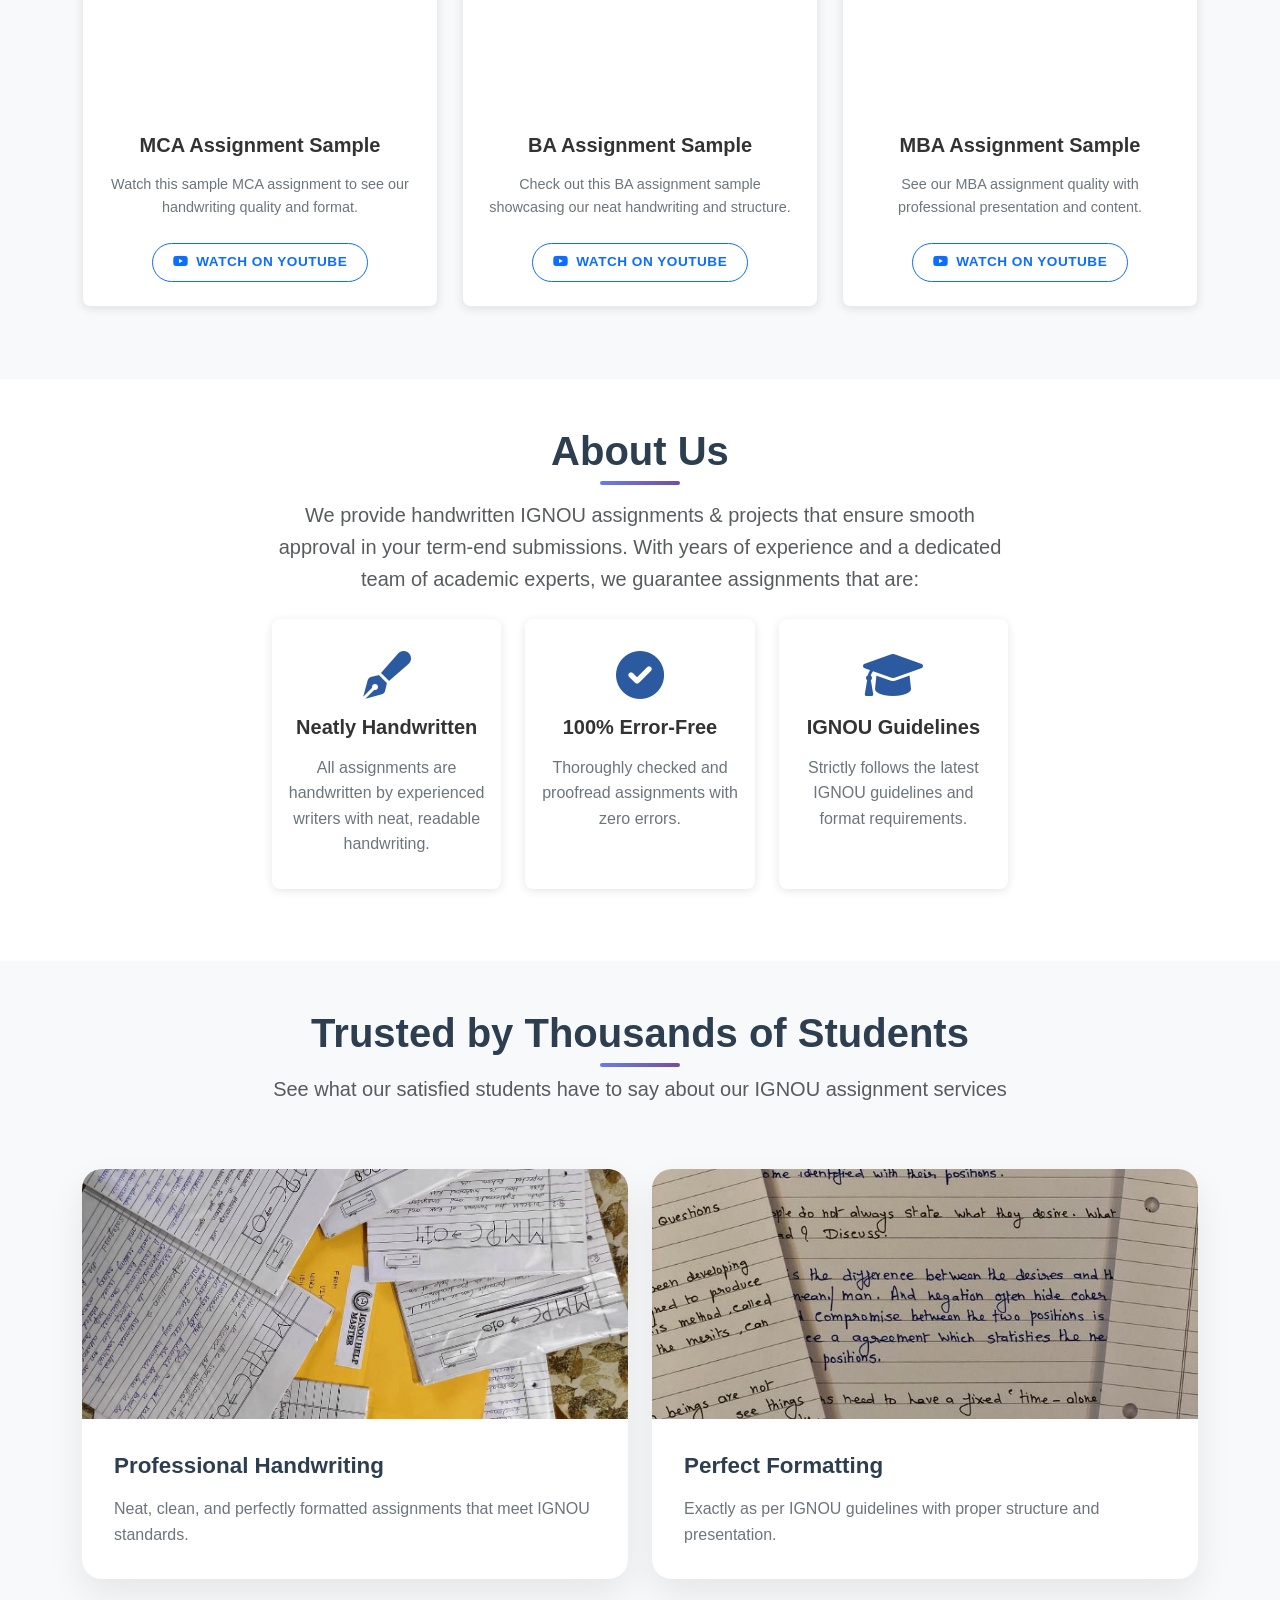
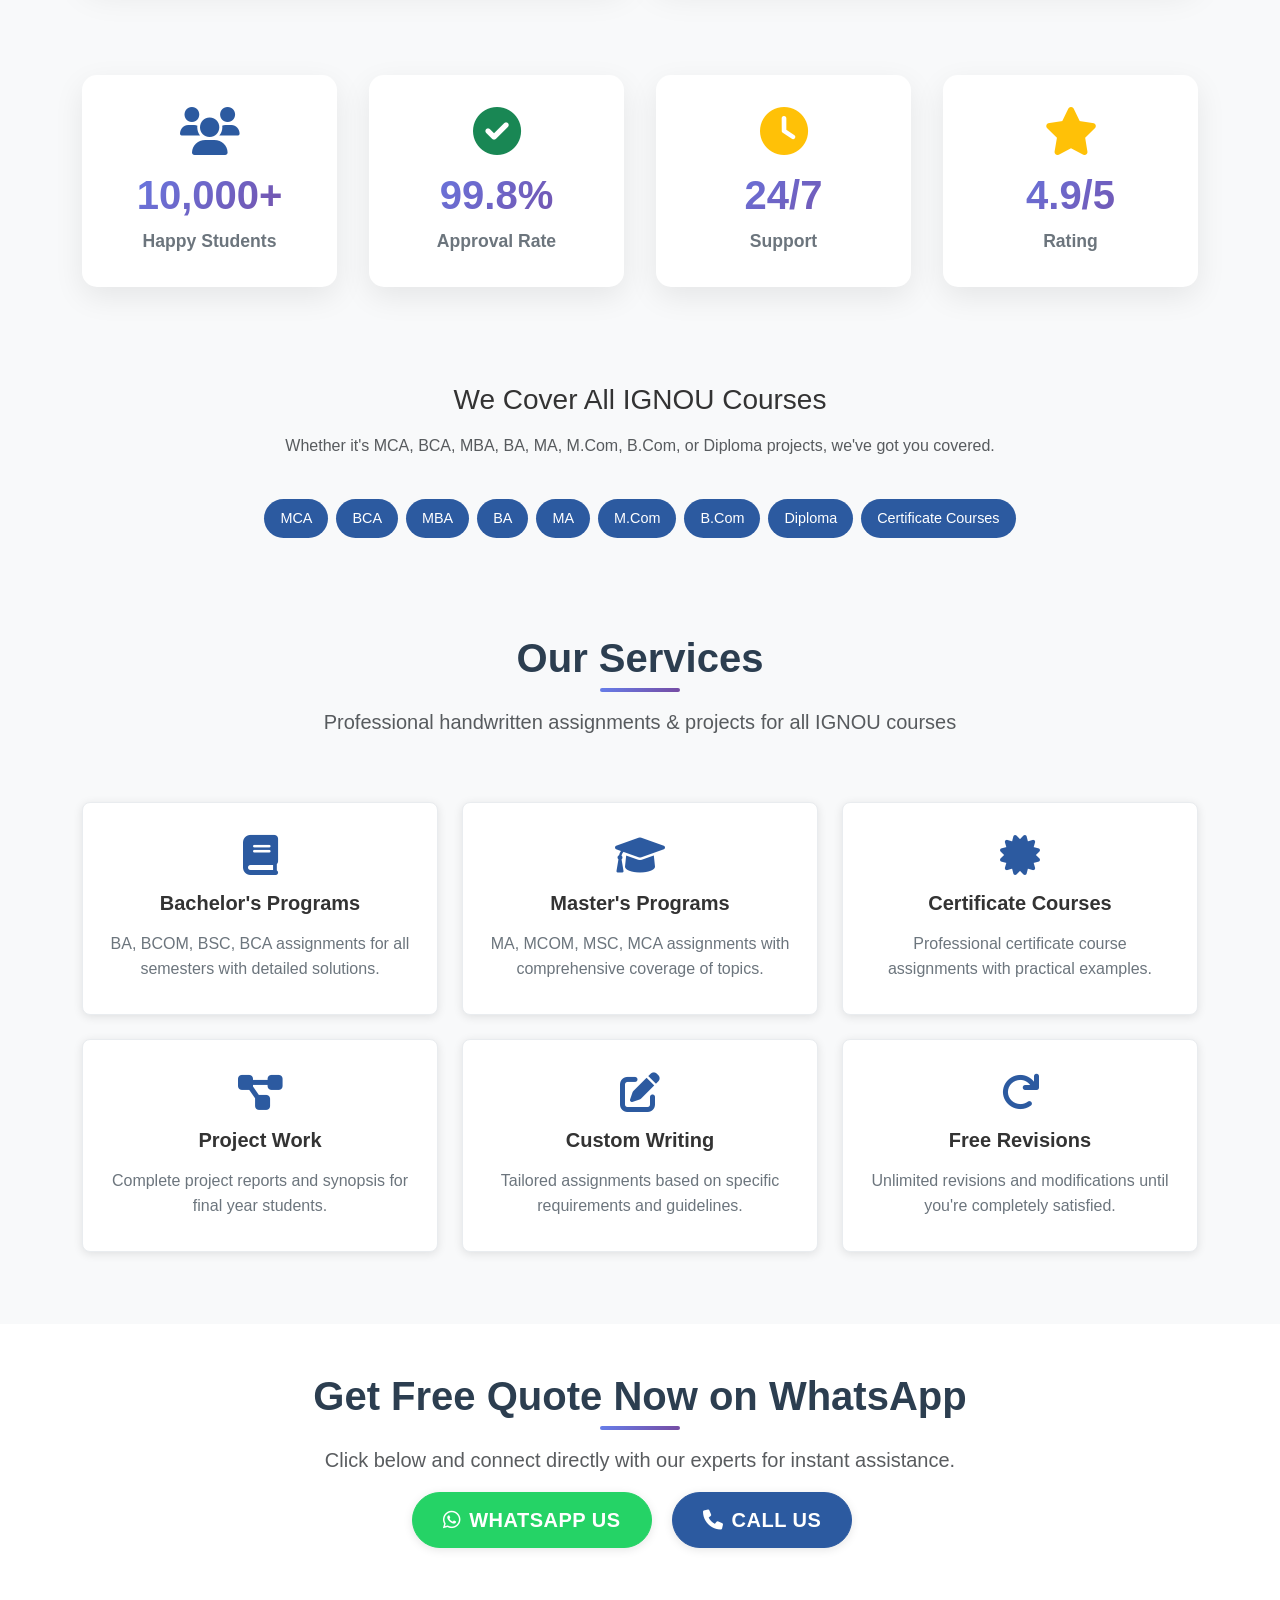
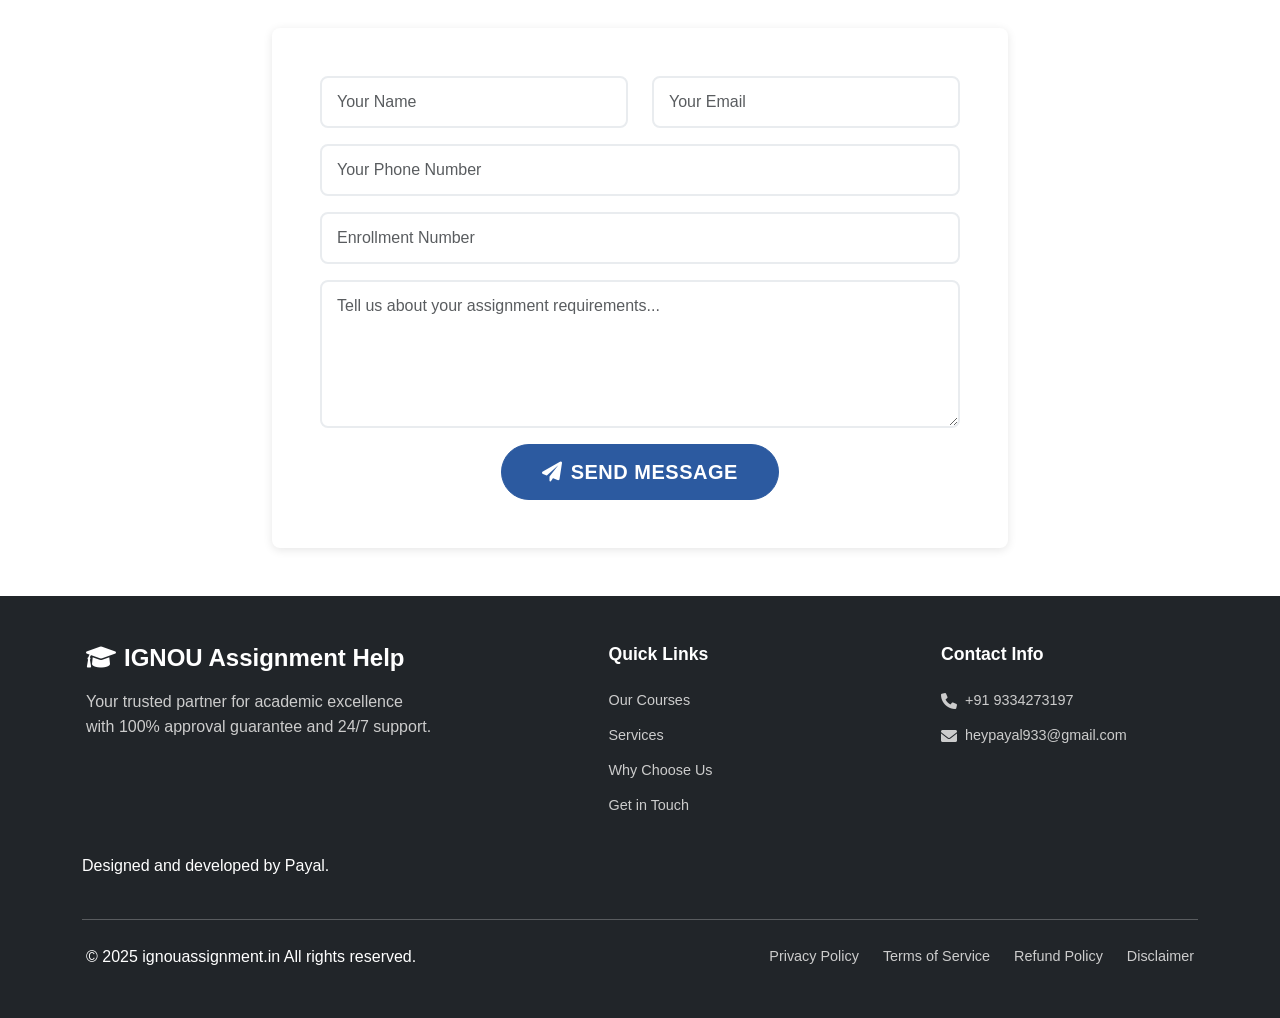
==== commit 42f91006: "Update index.html" ====
--- a/index.html
+++ b/index.html
@@ -510,7 +510,7 @@
                     <p class="footer-description">
                         Your trusted partner for academic excellence with 100% approval guarantee and 24/7 support.
                     </p>
-                </div><p>Designed and developed by Payal.</p>
+                </div>
                 <div class="col-lg-2 col-md-6 mb-4">
                     <h6 class="footer-title">Quick Links</h6>
                     <ul class="footer-links">
@@ -532,7 +532,7 @@
                             <a href="mailto:info@academicvox.com">heypayal933@gmail.com</a>
                         </p>
                     </div>
-                </div>
+                </div><p>Designed and developed by Payal.</p>
             </div>
             <hr class="my-4">
             <div class="row align-items-center">
